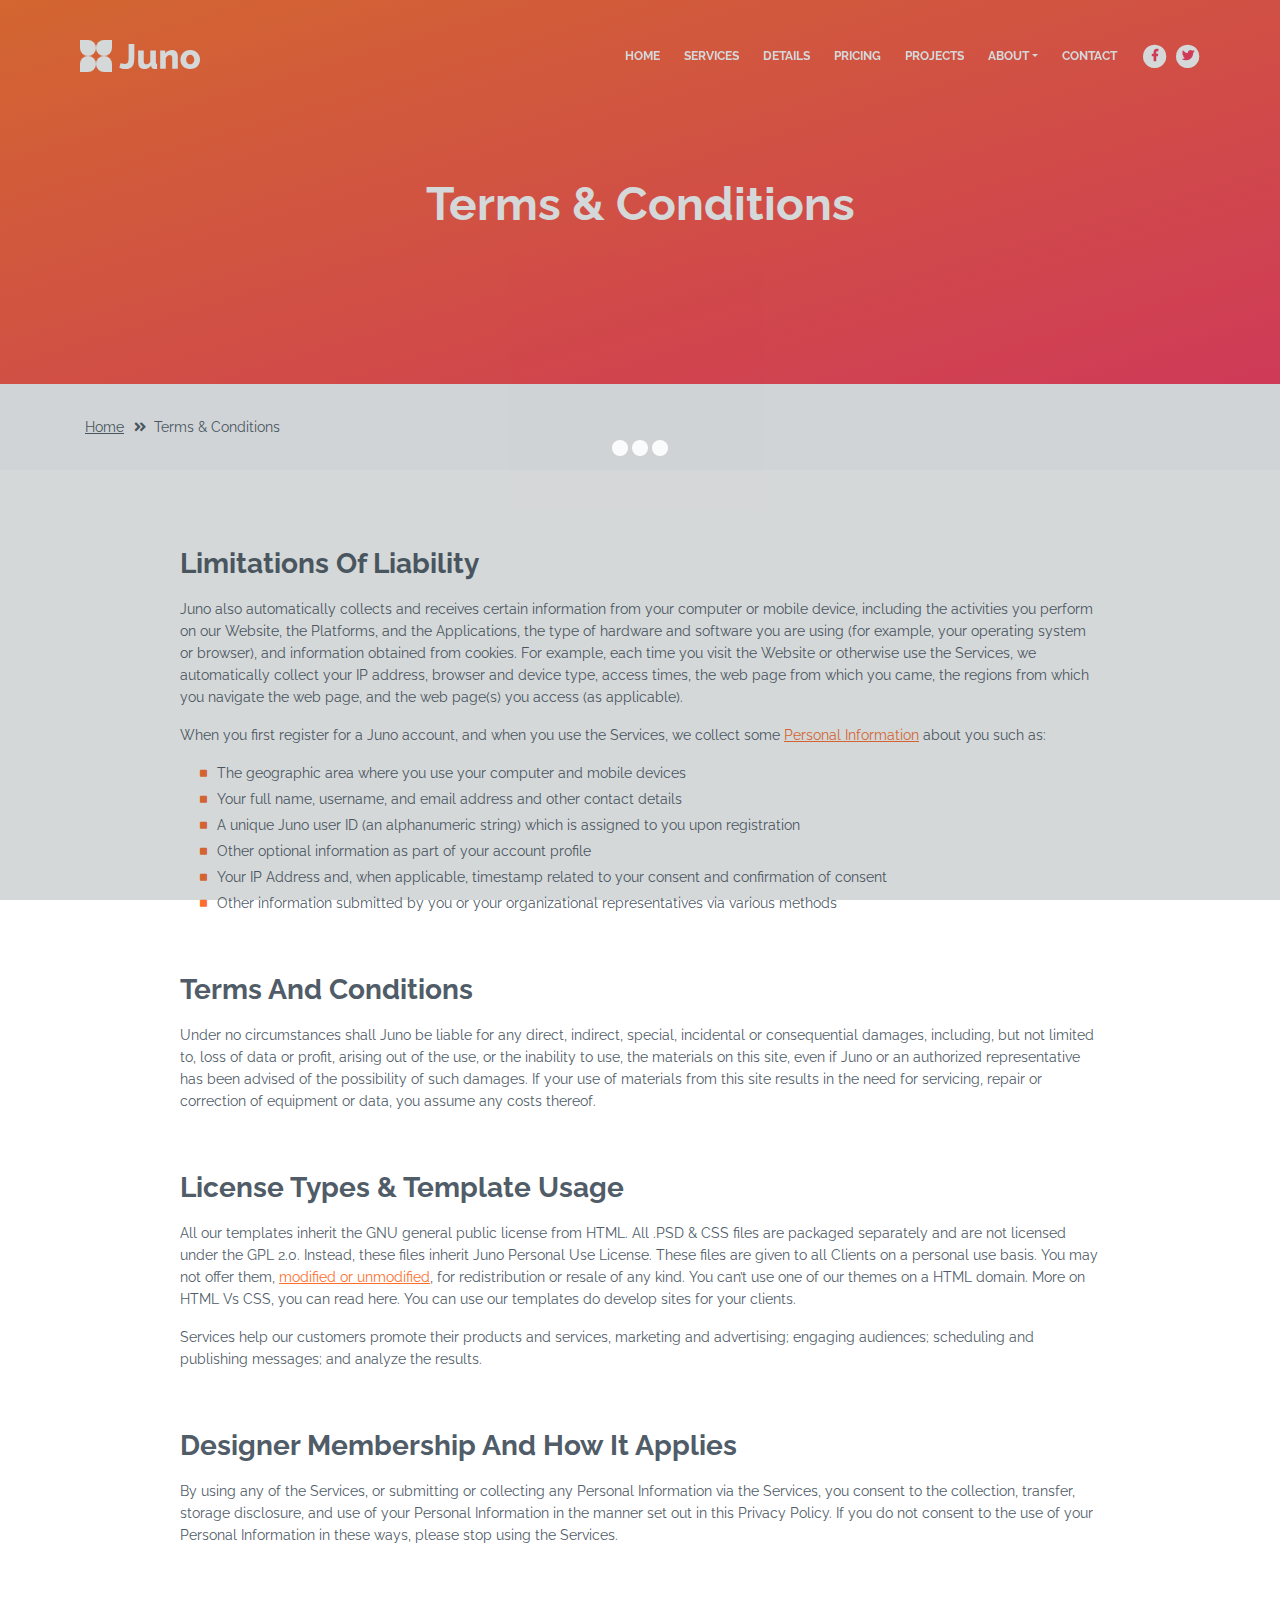
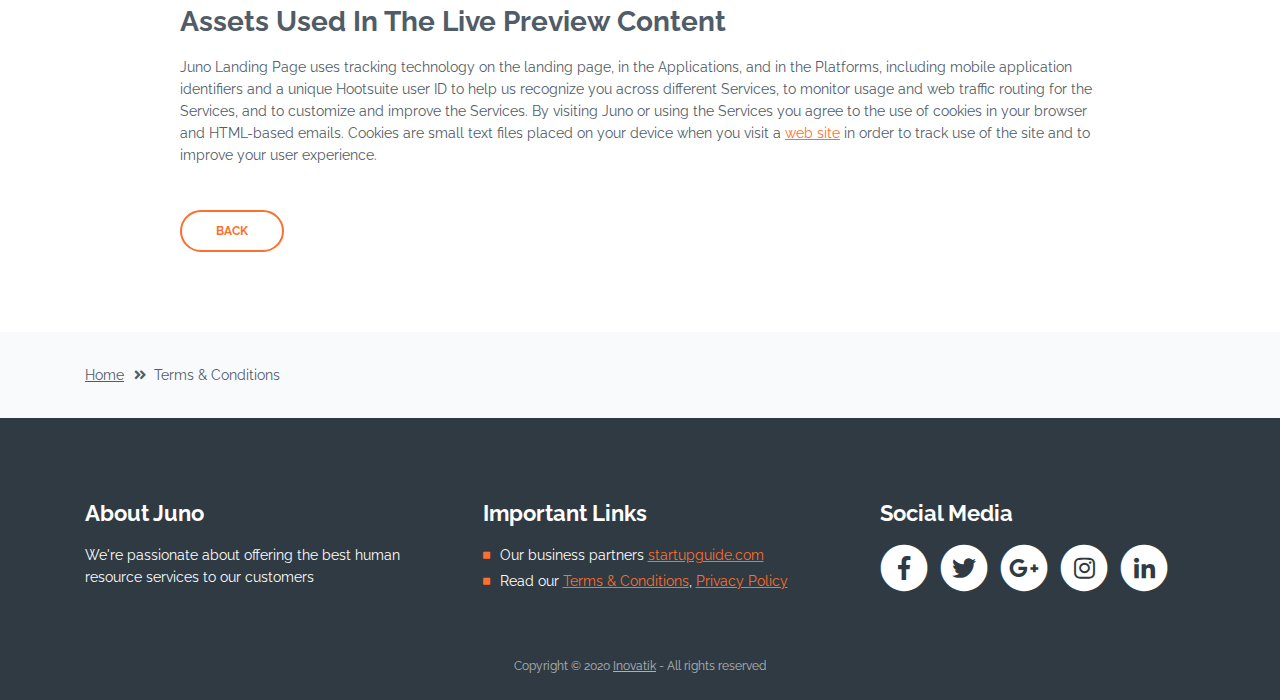
==== terms-conditions.html @ d15a9e62 "moved everything outside" ====
<!DOCTYPE html>
<html lang="en">
<head>
    <meta charset="utf-8">
    <meta name="viewport" content="width=device-width, initial-scale=1, shrink-to-fit=no">
    
    <!-- SEO Meta Tags -->
    <meta name="description" content="Juno business HTML landing page template helps you easily create efficient compact websites for businesses and present your services to the online audience.">
    <meta name="author" content="Inovatik">

    <!-- OG Meta Tags to improve the way the post looks when you share the page on LinkedIn, Facebook, Google+ -->
	<meta property="og:site_name" content="" /> <!-- website name -->
	<meta property="og:site" content="" /> <!-- website link -->
	<meta property="og:title" content=""/> <!-- title shown in the actual shared post -->
	<meta property="og:description" content="" /> <!-- description shown in the actual shared post -->
	<meta property="og:image" content="" /> <!-- image link, make sure it's jpg -->
	<meta property="og:url" content="" /> <!-- where do you want your post to link to -->
	<meta property="og:type" content="article" />

    <!-- Website Title -->
    <title>Terms Conditions - Juno - Business HTML Landing Page Template</title>
    
    <!-- Styles -->
    <link href="https://fonts.googleapis.com/css?family=Raleway:400,400i,700,700i&amp;subset=latin-ext" rel="stylesheet">
    <link href="css/bootstrap.css" rel="stylesheet">
    <link href="css/fontawesome-all.css" rel="stylesheet">
    <link href="css/swiper.css" rel="stylesheet">
	<link href="css/magnific-popup.css" rel="stylesheet">
    <link href="css/styles.css" rel="stylesheet">
	
	<!-- Favicon  -->
    <link rel="icon" href="images/favicon.png">
</head>
<body data-spy="scroll" data-target=".fixed-top">
    
    <!-- Preloader -->
	<div class="spinner-wrapper">
        <div class="spinner">
            <div class="bounce1"></div>
            <div class="bounce2"></div>
            <div class="bounce3"></div>
        </div>
    </div>
    <!-- end of preloader -->
    

    <!-- Navbar -->
    <nav class="navbar navbar-expand-md navbar-dark navbar-custom fixed-top">
        <!-- Text Logo - Use this if you don't have a graphic logo -->
        <!-- <a class="navbar-brand logo-text page-scroll" href="index.html">Juno</a> -->

        <!-- Image Logo -->
        <a class="navbar-brand logo-image color" href="index.html"><img src="images/logo-color.svg" alt="alternative"></a>
        <a class="navbar-brand logo-image white" href="index.html"><img src="images/logo-white.svg" alt="alternative"></a> 
        
        <!-- Mobile Menu Toggle Button -->
        <button class="navbar-toggler" type="button" data-toggle="collapse" data-target="#navbarsExampleDefault" aria-controls="navbarsExampleDefault" aria-expanded="false" aria-label="Toggle navigation">
            <span class="navbar-toggler-awesome fas fa-bars"></span>
            <span class="navbar-toggler-awesome fas fa-times"></span>
        </button>
        <!-- end of mobile menu toggle button -->

        <div class="collapse navbar-collapse" id="navbarsExampleDefault">
            <ul class="navbar-nav ml-auto">
                <li class="nav-item">
                    <a class="nav-link page-scroll" href="index.html#header">HOME <span class="sr-only">(current)</span></a>
                </li>
                <li class="nav-item">
                    <a class="nav-link page-scroll" href="index.html#services">SERVICES</a>
                </li>
                <li class="nav-item">
                    <a class="nav-link page-scroll" href="index.html#details">DETAILS</a>
                </li>
                <li class="nav-item">
                    <a class="nav-link page-scroll" href="index.html#pricing">PRICING</a>
                </li>
                <li class="nav-item">
                    <a class="nav-link page-scroll" href="index.html#projects">PROJECTS</a>
                </li>

                <!-- Dropdown Menu -->          
                <li class="nav-item dropdown">
                    <a class="nav-link dropdown-toggle page-scroll" href="index.html#about" id="navbarDropdown" role="button" aria-haspopup="true" aria-expanded="false">ABOUT</a>
                    <div class="dropdown-menu" aria-labelledby="navbarDropdown">
                        <a class="dropdown-item" href="project-details.html"><span class="item-text">PROJECT DETAILS</span></a>
                        <div class="dropdown-items-divide-hr"></div>
                        <a class="dropdown-item" href="terms-conditions.html"><span class="item-text">TERMS CONDITIONS</span></a>
                        <div class="dropdown-items-divide-hr"></div>
                        <a class="dropdown-item" href="privacy-policy.html"><span class="item-text">PRIVACY POLICY</span></a>
                    </div>
                </li>
                <!-- end of dropdown menu -->

                <li class="nav-item">
                    <a class="nav-link page-scroll" href="index.html#contact">CONTACT</a>
                </li>
            </ul>
            <span class="nav-item social-icons">
                <span class="fa-stack fa-lg">
                    <a href="#your-link">
                        <i class="fas fa-circle fa-stack-2x facebook"></i>
                        <i class="fab fa-facebook-f fa-stack-1x"></i>
                    </a>
                </span>
                <span class="fa-stack fa-lg">
                    <a href="#your-link">
                        <i class="fas fa-circle fa-stack-2x twitter"></i>
                        <i class="fab fa-twitter fa-stack-1x"></i>
                    </a>
                </span>
            </span>
        </div>
    </nav> <!-- end of navbar -->
    <!-- end of navbar -->


    <!-- Header -->
    <header id="header" class="ex-header">
        <div class="container">
            <div class="row">
                <div class="col-lg-12">
                    <h1>Terms & Conditions</h1>
                </div> <!-- end of col -->
            </div> <!-- end of row -->
        </div> <!-- end of container -->
    </header> <!-- end of ex-header -->
    <!-- end of header -->


    <!-- Breadcrumbs -->
    <div class="ex-basic-1">
        <div class="container">
            <div class="row">
                <div class="col-lg-12">
                    <div class="breadcrumbs">
                        <a href="index.html">Home</a><i class="fa fa-angle-double-right"></i><span>Terms & Conditions</span>
                    </div> <!-- end of breadcrumbs -->
                </div> <!-- end of col -->
            </div> <!-- end of row -->
        </div> <!-- end of container -->
    </div> <!-- end of ex-basic-1 -->
    <!-- end of breadcrumbs -->


    <!-- Terms Content -->
    <div class="ex-basic-2">
        <div class="container">
            <div class="row">
                <div class="col-lg-10 offset-lg-1">
                    <div class="text-container">
                        <h3>Limitations Of Liability</h3>
                        <p>Juno also automatically collects and receives certain information from your computer or mobile device, including the activities you perform on our Website, the Platforms, and the Applications, the type of hardware and software you are using (for example, your operating system or browser), and information obtained from cookies. For example, each time you visit the Website or otherwise use the Services, we automatically collect your IP address, browser and device type, access times, the web page from which you came, the regions from which you navigate the web page, and the web page(s) you access (as applicable).</p>
                        <p>When you first register for a Juno account, and when you use the Services, we collect some <a class="orange" href="#your-link">Personal Information</a> about you such as:</p>
                        <ul class="list-unstyled li-space-lg indent">
                            <li class="media">
                                <i class="fas fa-square"></i>
                                <div class="media-body">The geographic area where you use your computer and mobile devices</div>
                            </li>
                            <li class="media">
                                <i class="fas fa-square"></i>
                                <div class="media-body">Your full name, username, and email address and other contact details</div>
                            </li>
                            <li class="media">
                                <i class="fas fa-square"></i>
                                <div class="media-body">A unique Juno user ID (an alphanumeric string) which is assigned to you upon registration</div>
                            </li>
                            <li class="media">
                                <i class="fas fa-square"></i>
                                <div class="media-body">Other optional information as part of your account profile</div>
                            </li>
                            <li class="media">
                                <i class="fas fa-square"></i>
                                <div class="media-body">Your IP Address and, when applicable, timestamp related to your consent and confirmation of consent</div>
                            </li>
                            <li class="media">
                                <i class="fas fa-square"></i>
                                <div class="media-body">Other information submitted by you or your organizational representatives via various methods</div>
                            </li>
                        </ul>
                    </div> <!-- end of text-container -->
                    
                    <div class="text-container">
                        <h3>Terms And Conditions</h3>
                        <p>Under no circumstances shall Juno be liable for any direct, indirect, special, incidental or consequential damages, including, but not limited to, loss of data or profit, arising out of the use, or the inability to use, the materials on this site, even if Juno or an authorized representative has been advised of the possibility of such damages. If your use of materials from this site results in the need for servicing, repair or correction of equipment or data, you assume any costs thereof.</p>
                    </div> <!-- end of text-container -->

                    <div class="text-container">
                        <h3>License Types & Template Usage</h3>
                        <p>All our templates inherit the GNU general public license from HTML. All .PSD & CSS files are packaged separately and are not licensed under the GPL 2.0. Instead, these files inherit Juno Personal Use License. These files are given to all Clients on a personal use basis. You may not offer them, <a class="orange" href="#your-link">modified or unmodified</a>, for redistribution or resale of any kind. You can’t use one of our themes on a HTML domain. More on HTML Vs CSS, you can read here. You can use our templates do develop sites for your clients.</p>
                        <p>Services help our customers promote their products and services, marketing and advertising; engaging audiences; scheduling and publishing messages; and analyze the results.</p>
                    </div> <!-- end of text-container -->

                    <div class="text-container">
                        <h3>Designer Membership And How It Applies</h3>
                        <p>By using any of the Services, or submitting or collecting any Personal Information via the Services, you consent to the collection, transfer, storage disclosure, and use of your Personal Information in the manner set out in this Privacy Policy. If you do not consent to the use of your Personal Information in these ways, please stop using the Services.</p>
                    </div> <!-- end of text-container -->
                    
                    <div class="text-container last">
                        <h3>Assets Used In The Live Preview Content</h3>
                        <p>Juno Landing Page uses tracking technology on the landing page, in the Applications, and in the Platforms, including mobile application identifiers and a unique Hootsuite user ID to help us recognize you across different Services, to monitor usage and web traffic routing for the Services, and to customize and improve the Services. By visiting Juno or using the Services you agree to the use of cookies in your browser and HTML-based emails. Cookies are small text files placed on your device when you visit a <a class="orange" href="#your-link">web site</a> in order to track use of the site and to improve your user experience.</p>
                        <a class="btn-outline-reg" href="index.html">BACK</a>
                    </div> <!-- end of text-container -->
                </div>
            </div> <!-- end of row -->
        </div> <!-- end of container -->
    </div> <!-- end of ex-basic -->
    <!-- end of terms content -->

    
    <!-- Breadcrumbs -->
    <div class="ex-basic-1">
        <div class="container">
            <div class="row">
                <div class="col-lg-12">
                    <div class="breadcrumbs">
                        <a href="index.html">Home</a><i class="fa fa-angle-double-right"></i><span>Terms & Conditions</span>
                    </div> <!-- end of breadcrumbs -->
                </div> <!-- end of col -->
            </div> <!-- end of row -->
        </div> <!-- end of container -->
    </div> <!-- end of ex-basic-1 -->
    <!-- end of breadcrumbs -->


    <!-- Footer -->
    <div class="footer">
        <div class="container">
            <div class="row">
                <div class="col-md-4">
                    <div class="footer-col">
                        <h4>About Juno</h4>
                        <p>We're passionate about offering the best human resource services to our customers</p>
                    </div>
                </div> <!-- end of col -->
                <div class="col-md-4">
                    <div class="footer-col middle">
                        <h4>Important Links</h4>
                        <ul class="list-unstyled li-space-lg">
                            <li class="media">
                                <i class="fas fa-square"></i>
                                <div class="media-body">Our business partners <a class="orange" href="#your-link">startupguide.com</a></div>
                            </li>
                            <li class="media">
                                <i class="fas fa-square"></i>
                                <div class="media-body">Read our <a class="orange" href="terms-conditions.html">Terms & Conditions</a>, <a class="orange" href="privacy-policy.html">Privacy Policy</a></div>
                            </li>
                        </ul>
                    </div>
                </div> <!-- end of col -->
                <div class="col-md-4">
                    <div class="footer-col last">
                        <h4>Social Media</h4>
                        <span class="fa-stack fa-lg">
                            <a href="#your-link">
                                <i class="fas fa-circle fa-stack-2x"></i>
                                <i class="fab fa-facebook-f fa-stack-1x"></i>
                            </a>
                        </span>
                        <span class="fa-stack fa-lg">
                            <a href="#your-link">
                                <i class="fas fa-circle fa-stack-2x"></i>
                                <i class="fab fa-twitter fa-stack-1x"></i>
                            </a>
                        </span>
                        <span class="fa-stack fa-lg">
                            <a href="#your-link">
                                <i class="fas fa-circle fa-stack-2x"></i>
                                <i class="fab fa-google-plus-g fa-stack-1x"></i>
                            </a>
                        </span>
                        <span class="fa-stack fa-lg">
                            <a href="#your-link">
                                <i class="fas fa-circle fa-stack-2x"></i>
                                <i class="fab fa-instagram fa-stack-1x"></i>
                            </a>
                        </span>
                        <span class="fa-stack fa-lg">
                            <a href="#your-link">
                                <i class="fas fa-circle fa-stack-2x"></i>
                                <i class="fab fa-linkedin-in fa-stack-1x"></i>
                            </a>
                        </span>
                    </div> 
                </div> <!-- end of col -->
            </div> <!-- end of row -->
        </div> <!-- end of container -->
    </div> <!-- end of footer -->  
    <!-- end of footer -->


    <!-- Copyright -->
    <div class="copyright">
        <div class="container">
            <div class="row">
                <div class="col-lg-12">
                    <p class="p-small">Copyright © 2020 <a class="white" href="https://inovatik.com">Inovatik</a> - All rights reserved</p>
                </div> <!-- end of col -->
            </div> <!-- enf of row -->
        </div> <!-- end of container -->
    </div> <!-- end of copyright --> 
    <!-- end of copyright -->

	
    <!-- Scripts -->
    <script src="js/jquery.min.js"></script> <!-- jQuery for Bootstrap's JavaScript plugins -->
    <script src="js/popper.min.js"></script> <!-- Popper tooltip library for Bootstrap -->
    <script src="js/bootstrap.min.js"></script> <!-- Bootstrap framework -->
    <script src="js/jquery.easing.min.js"></script> <!-- jQuery Easing for smooth scrolling between anchors -->
    <script src="js/swiper.min.js"></script> <!-- Swiper for image and text sliders -->
    <script src="js/jquery.magnific-popup.js"></script> <!-- Magnific Popup for lightboxes -->
    <script src="js/isotope.pkgd.min.js"></script> <!-- Isotope for filter -->
    <script src="js/scripts.js"></script> <!-- Custom scripts -->
</body>
</html>
---- css/styles.css ----
/* Template: Juno - Business HTML Landing Page Template
   Author: Inovatik
   Created: June 2019
   Description: Master CSS file
*/

/*****************************************
Table Of Contents:

01. General Styles
02. Preloader
03. Navigation
04. Header
05. Statement
06. Services
07. Description
08. Details 1
09. Details 2
10. Pricing
11. Invitation
12. Projects
13. Project Lightboxes
14. Products
15. Newsletter
16. Testimonials
17. About
18. Statistics
19. Team
20. Contact
21. Footer
22. Copyright
23. Back To Top Button
24. Extra Pages
25. Media Queries
******************************************/

/*****************************************
Colors:

- Backgrounds, buttons, bullets, icons - orange #fd6f2d
- Backgrounds - pink #f83a5e
- Backgrounds - dark gray #2f3a43
- Backgrounds - lighter gray #414c56
- Backgrounds - light gray #f9fafc
- Text, navbar links - dark gray #505c67
******************************************/


/******************************/
/*     01. General Styles     */
/******************************/
body,
html {
    width: 100%;
	height: 100%;
}

body, p {
	color: #505c67; 
	font: 400 0.875rem/1.375rem "Raleway", sans-serif;
}

.p-large {
	font: 400 1rem/1.5rem "Raleway", sans-serif;
}

.p-small {
	font: 400 0.75rem/1.25rem "Raleway", sans-serif;
}

.p-heading {
	margin-bottom: 3.875rem;
	text-align: center;
}

.li-space-lg li {
	margin-bottom: 0.25rem;
}

.indent {
	padding-left: 1.25rem;
}

h1 {
	font: 700 2.875rem/3.5rem "Raleway", sans-serif;
}

.h1-large {
	font: 700 2.75rem/3.125rem "Raleway", sans-serif;
}

h2 {
	font: 700 2.375rem/2.75rem "Raleway", sans-serif;
}

h3 {
	font: 700 1.75rem/2.25rem "Raleway", sans-serif;
}

h4 {
	font: 700 1.375rem/1.875rem "Raleway", sans-serif;
}

h5 {
	font: 700 1.125rem/1.625rem "Raleway", sans-serif;
}

h6 {
	font: 700 1rem/1.5rem "Raleway", sans-serif;
}

a {
	color: #505c67;
	text-decoration: underline;
}

a:hover {
	color: #505c67;
	text-decoration: underline;
}

a.orange {
	color: #fd6f2d;
}

a.white {
	color: #fff;
}

.testimonial-text {
	font: italic 400 1rem/1.5rem "Raleway", sans-serif;
}

.testimonial-author {
	font: 700 1rem/1.5rem "Raleway", sans-serif;
}

.line-heading {
	width: 4rem;
	height: 0.1875rem;
	margin-top: 0;
	margin-bottom: 4.375rem;
	border: none;
	background: linear-gradient(to bottom right, rgba(253, 111, 45, 1), rgba(248, 58, 94, 1));
	opacity: 0.8;
}

.btn-solid-reg {
	display: inline-block;
	padding: 1.1875rem 2.125rem 1.1875rem 2.125rem;
	border: 0.125rem solid #fd6f2d;
	border-radius: 2rem;
	background-color: #fd6f2d;
	color: #fff;
	font: 700 0.75rem/0 "Raleway", sans-serif;
	text-decoration: none;
	transition: all 0.2s;
}

.btn-solid-reg:hover {
	background-color: transparent;
	color: #fd6f2d;
	text-decoration: none;
}

.btn-solid-lg {
	display: inline-block;
	padding: 1.375rem 2.625rem 1.375rem 2.625rem;
	border: 0.125rem solid #fd6f2d;
	border-radius: 2rem;
	background-color: #fd6f2d;
	color: #fff;
	font: 700 0.75rem/0 "Raleway", sans-serif;
	text-decoration: none;
	transition: all 0.2s;
}

.btn-solid-lg:hover {
	background-color: transparent;
	color: #fd6f2d;
	text-decoration: none;
}

.btn-outline-reg {
	display: inline-block;
	padding: 1.1875rem 2.125rem 1.1875rem 2.125rem;
	border: 0.125rem solid #fd6f2d;
	border-radius: 2rem;
	background-color: transparent;
	color: #fd6f2d;
	font: 700 0.75rem/0 "Raleway", sans-serif;
	text-decoration: none;
	transition: all 0.2s;
}

.btn-outline-reg:hover {
	background-color: #fd6f2d;
	color: #fff;
	text-decoration: none;
}

.btn-outline-lg {
	display: inline-block;
	padding: 1.375rem 2.625rem 1.375rem 2.625rem;
	border: 0.125rem solid #fd6f2d;
	border-radius: 2rem;
	background-color: transparent;
	color: #fd6f2d;
	font: 700 0.75rem/0 "Raleway", sans-serif;
	text-decoration: none;
	transition: all 0.2s;
}

.btn-outline-lg:hover {
	background-color: #fd6f2d;
	color: #fff;
	text-decoration: none;
}

.btn-outline-sm {
	display: inline-block;
	padding: 1rem 1.625rem 0.875rem 1.625rem;
	border: 0.125rem solid #fd6f2d;
	border-radius: 2rem;
	background-color: transparent;
	color: #fd6f2d;
	font: 700 0.625rem/0 "Raleway", sans-serif;
	text-decoration: none;
	transition: all 0.2s;
}

.btn-outline-sm:hover {
	background-color: #fd6f2d;
	color: #fff;
	text-decoration: none;
}

.form-group {
	position: relative;
	margin-bottom: 1.25rem;
}

.form-group.has-error.has-danger {
	margin-bottom: 0.625rem;
}

.form-group.has-error.has-danger .help-block.with-errors ul {
	margin-top: 0.375rem;
}

.label-control {
	position: absolute;
	top: 0.87rem;
	left: 1.375rem;
	color: #505c67;
	opacity: 1;
	font: 400 0.875rem/1.375rem "Raleway", sans-serif;
	cursor: text;
	transition: all 0.2s ease;
}

/* IE10+ hack to solve lower label text position compared to the rest of the browsers */
@media screen and (-ms-high-contrast: active), screen and (-ms-high-contrast: none) {  
	.label-control {
		top: 0.9375rem;
	}
}

.form-control-input:focus + .label-control,
.form-control-input.notEmpty + .label-control,
.form-control-textarea:focus + .label-control,
.form-control-textarea.notEmpty + .label-control {
	top: 0.125rem;
	opacity: 1;
	font-size: 0.75rem;
	font-weight: 700;
}

.form-control-input,
.form-control-select {
	display: block; /* needed for proper display of the label in Firefox, IE, Edge */
	width: 100%;
	padding-top: 1.0625rem;
	padding-bottom: 0.0625rem;
	padding-left: 1.3125rem;
	border: 1px solid #dadada;
	border-radius: 0.25rem;
	background-color: #fff;
	color: #505c67;
	font: 400 0.875rem/1.875rem "Raleway", sans-serif;
	transition: all 0.2s;
	-webkit-appearance: none; /* removes inner shadow on form inputs on ios safari */
}

.form-control-select {
	padding-top: 0.5rem;
	padding-bottom: 0.5rem;
	height: 3rem;
}

/* IE10+ hack to solve lower label text position compared to the rest of the browsers */
@media screen and (-ms-high-contrast: active), screen and (-ms-high-contrast: none) {  
	.form-control-input {
		padding-top: 1.25rem;
		padding-bottom: 0.75rem;
		line-height: 1.75rem;
	}

	.form-control-select {
		padding-top: 0.875rem;
		padding-bottom: 0.75rem;
		height: 3.125rem;
		line-height: 2.125rem;
	}
}

select {
    /* you should keep these first rules in place to maintain cross-browser behavior */
    -webkit-appearance: none;
	-moz-appearance: none;
	-ms-appearance: none;
    -o-appearance: none;
    appearance: none;
    background-image: url('../images/down-arrow.png');
    background-position: 96% 50%;
    background-repeat: no-repeat;
    outline: none;
}

select::-ms-expand {
    display: none; /* removes the ugly default down arrow on select form field in IE11 */
}

.form-control-textarea {
	display: block; /* used to eliminate a bottom gap difference between Chrome and IE/FF */
	width: 100%;
	height: 8rem; /* used instead of html rows to normalize height between Chrome and IE/FF */
	padding-top: 1.25rem;
	padding-left: 1.3125rem;
	border: 1px solid #dadada;
	border-radius: 0.25rem;
	background-color: #fff;
	color: #505c67;
	font: 400 0.875rem/1.75rem "Raleway", sans-serif;
	transition: all 0.2s;
}

.form-control-input:focus,
.form-control-select:focus,
.form-control-textarea:focus {
	border: 1px solid #a1a1a1;
	outline: none; /* Removes blue border on focus */
}

.form-control-input:hover,
.form-control-select:hover,
.form-control-textarea:hover {
	border: 1px solid #a1a1a1;
}

.checkbox {
	font: 400 0.75rem/1.25rem "Raleway", sans-serif;
}

input[type='checkbox'] {
	vertical-align: -15%;
	margin-right: 0.375rem;
}

/* IE10+ hack to raise checkbox field position compared to the rest of the browsers */
@media screen and (-ms-high-contrast: active), screen and (-ms-high-contrast: none) {  
	input[type='checkbox'] {
		vertical-align: -9%;
	}
}

.form-control-submit-button {
	display: inline-block;
	width: 100%;
	height: 3.125rem;
	border: 1px solid #fd6f2d;
	border-radius: 1.5rem;
	background-color: #fd6f2d;
	color: #fff;
	font: 700 0.75rem/1.75rem "Raleway", sans-serif;
	cursor: pointer;
	transition: all 0.2s;
}

.form-control-submit-button:hover {
	background-color: transparent;
	color: #fd6f2d;
}

/* Fade-move Animation For Lightbox - Magnific Popup */
/* at start */
.my-mfp-slide-bottom .zoom-anim-dialog {
	opacity: 0;
	transition: all 0.2s ease-out;
	-webkit-transform: translateY(-1.25rem) perspective(37.5rem) rotateX(10deg);
	-ms-transform: translateY(-1.25rem) perspective(37.5rem) rotateX(10deg);
	transform: translateY(-1.25rem) perspective(37.5rem) rotateX(10deg);
}

/* animate in */
.my-mfp-slide-bottom.mfp-ready .zoom-anim-dialog {
	opacity: 1;
	-webkit-transform: translateY(0) perspective(37.5rem) rotateX(0); 
	-ms-transform: translateY(0) perspective(37.5rem) rotateX(0); 
	transform: translateY(0) perspective(37.5rem) rotateX(0); 
}

/* animate out */
.my-mfp-slide-bottom.mfp-removing .zoom-anim-dialog {
	opacity: 0;
	-webkit-transform: translateY(-0.625rem) perspective(37.5rem) rotateX(10deg); 
	-ms-transform: translateY(-0.625rem) perspective(37.5rem) rotateX(10deg); 
	transform: translateY(-0.625rem) perspective(37.5rem) rotateX(10deg); 
}

/* dark overlay, start state */
.my-mfp-slide-bottom.mfp-bg {
	opacity: 0;
	transition: opacity 0.2s ease-out;
}

/* animate in */
.my-mfp-slide-bottom.mfp-ready.mfp-bg {
	opacity: 0.8;
}
/* animate out */
.my-mfp-slide-bottom.mfp-removing.mfp-bg {
	opacity: 0;
}
/* end of fade-move animation for lightbox - magnific popup */

/* Fade Animation For Image Slider - Magnific Popup */
@-webkit-keyframes fadeIn {
	from {
		opacity: 0;
	}
	to {
		opacity: 1;
	}
}

@keyframes fadeIn {
	from {
		opacity: 0;
	}
	to {
		opacity: 1;
	}
}

.fadeIn {
	-webkit-animation: fadeIn 0.6s;
	animation: fadeIn 0.6s;
}

@-webkit-keyframes fadeOut {
	from {
		opacity: 1;
	}
	to {
		opacity: 0;
	}
}

@keyframes fadeOut {
	from {
		opacity: 1;
	}
	to {
		opacity: 0;
	}
}

.fadeOut {
	-webkit-animation: fadeOut 0.8s;
	animation: fadeOut 0.8s;
}
/* end of fade animation for image slider - magnific popup */


/*************************/
/*     02. Preloader     */
/*************************/
.spinner-wrapper {
	position: fixed;
	z-index: 999999;
	top: 0;
	right: 0;
	bottom: 0;
	left: 0;
	background: #2f3a43;
}

.spinner {
	position: absolute;
	top: 50%; /* centers the loading animation vertically one the screen */
	left: 50%; /* centers the loading animation horizontally one the screen */
	width: 3.75rem;
	height: 1.25rem;
	margin: -0.625rem 0 0 -1.875rem; /* is width and height divided by two */ 
	text-align: center;
}

.spinner > div {
	display: inline-block;
	width: 1rem;
	height: 1rem;
	border-radius: 100%;
	background-color: #fff;
	-webkit-animation: sk-bouncedelay 1.4s infinite ease-in-out both;
	animation: sk-bouncedelay 1.4s infinite ease-in-out both;
}

.spinner .bounce1 {
	-webkit-animation-delay: -0.32s;
	animation-delay: -0.32s;
}

.spinner .bounce2 {
	-webkit-animation-delay: -0.16s;
	animation-delay: -0.16s;
}

@-webkit-keyframes sk-bouncedelay {
	0%, 80%, 100% { -webkit-transform: scale(0); }
	40% { -webkit-transform: scale(1.0); }
}

@keyframes sk-bouncedelay {
	0%, 80%, 100% { 
		-webkit-transform: scale(0);
		-ms-transform: scale(0);
		transform: scale(0);
	} 40% { 
		-webkit-transform: scale(1.0);
		-ms-transform: scale(1.0);
		transform: scale(1.0);
	}
}


/**************************/
/*     03. Navigation     */
/**************************/
.navbar-custom {
	background-color: #fff;
	box-shadow: 0 0.0625rem 0.375rem 0 rgba(0, 0, 0, 0.1);
	font: 700 0.75rem/2rem "Raleway", sans-serif;
	transition: all 0.2s;
}

.navbar-custom .navbar-brand.logo-image img {
    width: 7.5rem;
	height: 2rem;
	margin-bottom: 1px;
	-webkit-backface-visibility: hidden;
}

.navbar-custom .navbar-brand.logo-image.color {
    display: block;
}

.navbar-custom .navbar-brand.logo-image.white {
    display: none;
}

.navbar-custom .navbar-brand.logo-text {
	font: 700 2.375rem/1.5rem "Raleway", sans-serif;
	color: #505c67;
	letter-spacing: -0.5px;
	text-decoration: none;
}

.navbar-custom .navbar-nav {
	margin-top: 0.75rem;
}

.navbar-custom .nav-item .nav-link {
	padding: 0 0.75rem 0 0.75rem;
	color: #505c67;
	text-decoration: none;
	transition: all 0.2s ease;
}

.navbar-custom .nav-item .nav-link:hover,
.navbar-custom .nav-item .nav-link.active {
	color: #fd6f2d;
}

/* Dropdown Menu */
.navbar-custom .dropdown:hover > .dropdown-menu {
	display: block; /* this makes the dropdown menu stay open while hovering it */
	min-width: auto;
	animation: fadeDropdown 0.2s; /* required for the fade animation */
}

@keyframes fadeDropdown {
    0% {
        opacity: 0;
    }

    100% {
        opacity: 1;
    }
}

.navbar-custom .dropdown-toggle:focus { /* removes dropdown outline on focus  */
	outline: 0;
}

.navbar-custom .dropdown-menu {
	margin-top: 0;
	border: none;
	border-radius: 0.25rem;
	background-color: #fff;
}

.navbar-custom .dropdown-item {
	color: #505c67;
	text-decoration: none;
}

.navbar-custom .dropdown-item:hover {
	background-color: #fff;
}

.navbar-custom .dropdown-item .item-text {
	font: 700 0.75rem/1.5rem "Raleway", sans-serif;
}

.navbar-custom .dropdown-item:hover .item-text {
	color: #fd6f2d;
}

.navbar-custom .dropdown-items-divide-hr {
	width: 100%;
	height: 1px;
	margin: 0.25rem auto 0.25rem auto;
	border: none;
	background-color: #b5bcc4;
	opacity: 0.2;
}
/* end of dropdown menu */

.navbar-custom .social-icons {
	display: none;
}

.navbar-custom .navbar-toggler {
	border: none;
	color: #505c67;
	font-size: 2rem;
}

.navbar-custom button[aria-expanded='false'] .navbar-toggler-awesome.fas.fa-times{
	display: none;
}

.navbar-custom button[aria-expanded='false'] .navbar-toggler-awesome.fas.fa-bars{
	display: inline-block;
}

.navbar-custom button[aria-expanded='true'] .navbar-toggler-awesome.fas.fa-bars{
	display: none;
}

.navbar-custom button[aria-expanded='true'] .navbar-toggler-awesome.fas.fa-times{
	display: inline-block;
	margin-right: 0.125rem;
}


/*********************/
/*    04. Header     */
/*********************/
.header {
	background: linear-gradient(to bottom right, rgba(253, 113, 20, 0.8), rgba(245, 45, 111, 0.9)), url('../images/header-background.jpg') center center no-repeat;
	background-size: cover; 
}

.header .header-content {
	padding-top: 9.25rem;
	padding-bottom: 7.5rem;
	text-align: center;
}

.header .text-container {
	margin-bottom: 4rem;
}

.header .h1-large,
.header .p-large {
	color: #fff;
}

.header .h1-large {
	margin-bottom: 1rem;
}

.header .p-large {
	margin-bottom: 1.75rem;
}

.header .btn-outline-lg {
	border-color: #fff;
	color: #fff;
}

.header .btn-outline-lg:hover {
	background-color: #fff;
	color: #fd6f2d;
}

.header .form-container {
	padding: 2.5rem 1.5rem 1.25rem 1.5rem;
	border-radius: 0.25rem;
	background-color: #f9fafc;
}


/*************************/
/*     05. Statement     */
/*************************/
.basic-1 {
	padding-top: 7.25rem;
	padding-bottom: 6rem;
	background: linear-gradient(to bottom right, #414c56, #2f3a43);
	text-align: center;
}

.basic-1 .elements-wrapper {
	margin-bottom: 2rem;
}

.basic-1 .element .icon {
	width: 8rem;
	height: 8rem;
	margin-bottom: 1rem;
}

.basic-1 .element .title {
	color: #fff;
	font: 700 1.375rem/1.75rem "Raleway", sans-serif;
}

.basic-1 .fa-chevron-down {
	margin-bottom: 1.25rem;
	color: #cfd7e0;
	font-size: 1rem;
}

.basic-1 .fa-chevron-right {
	display: none;
}

.basic-1 .testimonial-text,
.basic-1 .testimonial-author {
	color: #fff;
}

.basic-1 .testimonial-text {
	margin-top: 0.375rem;
}


/************************/
/*     06. Services     */
/************************/
.basic-2 {
	padding-top: 7rem;
	padding-bottom: 3.75rem;
	background-color: #ffffff;
}

.basic-2 h2 {
	text-align: center;
}

.basic-2 h2 {
	margin-bottom: 1rem;
}

.basic-2 .p-heading {
	margin-bottom: 4rem;
}

.basic-2 .element {
	margin-right: 1.5rem;
	margin-bottom: 3.5rem;
	margin-left: 1.5rem;
	text-align: center;
}

/* Hover Animation */
.basic-2 .image-wrapper {
	overflow: hidden;
	max-width: 8.75rem;
	margin-right: auto;
	margin-bottom: 1.5rem;
	margin-left: auto;
	border-radius: 0.25rem;
}

.basic-2 .image-wrapper img {
	margin: 0;
	transition: all 0.3s;
}

.basic-2 .image-wrapper:hover img {
	-moz-transform: scale(1.15);
	-webkit-transform: scale(1.15);
	transform: scale(1.15);
} 
/* end of hover animation */

.basic-2 .element h4 {
	color: #fd6f2d;
}


/***************************/
/*     07. Description     */
/***************************/
.slider-1 {
	padding-top: 7.625rem;
	padding-bottom: 7.5rem;
	background-color: #f9fafc;
}

.slider-1 .slider-container {
	position: relative;
}

.slider-1 .swiper-container {
	position: static;
	width: 82%;
}

.slider-1 .image-container {
	margin-bottom: 2rem;
}

.slider-1 .image-container img {
	border-radius: 0.25rem;
}

.slider-1 h3 {
	margin-bottom: 0.875rem;
}

.slider-1 .btn-outline-reg {
	margin-top: 0.5rem;
}

.slider-1 .swiper-button-prev,
.slider-1 .swiper-button-next {
	width: 1.125rem;
}

.slider-1 .swiper-button-prev:focus,
.slider-1 .swiper-button-next:focus {
	/* even if you can't see it chrome you can see it on mobile device */
	outline: none;
}

.slider-1 .swiper-button-prev {
	left: -0.375rem;
	background-image: url("data:image/svg+xml;charset=utf-8,%3Csvg%20xmlns%3D'http%3A%2F%2Fwww.w3.org%2F2000%2Fsvg'%20viewBox%3D'0%200%2028%2044'%3E%3Cpath%20d%3D'M0%2C22L22%2C0l2.1%2C2.1L4.2%2C22l19.9%2C19.9L22%2C44L0%2C22L0%2C22L0%2C22z'%20fill%3D'%23505c67'%2F%3E%3C%2Fsvg%3E");
	background-size: 1.125rem 1.75rem;
}

.slider-1 .swiper-button-next {
	right: -0.375rem;
	background-image: url("data:image/svg+xml;charset=utf-8,%3Csvg%20xmlns%3D'http%3A%2F%2Fwww.w3.org%2F2000%2Fsvg'%20viewBox%3D'0%200%2028%2044'%3E%3Cpath%20d%3D'M27%2C22L27%2C22L5%2C44l-2.1-2.1L22.8%2C22L2.9%2C2.1L5%2C0L27%2C22L27%2C22z'%20fill%3D'%23505c67'%2F%3E%3C%2Fsvg%3E");
	background-size: 1.125rem 1.75rem;
}


/*************************/
/*     08. Details 1     */
/*************************/
.accordion .area-1 {
	height: 27rem;
	background: linear-gradient(to bottom right, rgba(253, 113, 20, 0.8), rgba(245, 45, 111, 0.9)), url('../images/details-1-background.jpg') center center no-repeat;
	background-size: cover;
}

.accordion .accordion-container {
	max-width: 90%;
	margin-right: auto;
	margin-left: auto;
	padding-top: 7.25rem;
	padding-bottom: 2.5rem;
}

.accordion .item {
	margin-bottom: 2rem;
}

.accordion h4 {
	margin-bottom: 0;
}

.accordion span[aria-expanded="true"] .circle-numbering,
.accordion span[aria-expanded="false"] .circle-numbering {
	display: inline-block;
	width: 2.5rem;
	height: 2.5rem;
	margin-right: 0.875rem;
	border: 0.125rem solid #fd6f2d;
	border-radius: 50%;
	background-color: #fd6f2d;
	color: #fff;
	font: 700 1rem/2.25rem "Raleway", sans-serif;
	text-align: center;
	vertical-align: middle;
	cursor: pointer;
	transition: all 0.2s ease;
}

.accordion span[aria-expanded="false"] .circle-numbering {
	border: 0.125rem solid #505c67;
	background-color: transparent;
	color: #505c67;
}

.accordion .accordion-title {
	display: inline-block;
	width: 70%;
	margin-top: 0.1875rem;
	margin-bottom: 0.1875rem;
	font: 700 1.375rem/1.875rem "Raleway", sans-serif;
	vertical-align: middle;
	cursor: pointer;
	transition: all 0.2s ease;
}

.accordion span[aria-expanded="true"] .accordion-title {
	color: #fd6f2d;
}

.accordion h4:hover .circle-numbering {
	border: 1px solid #fd6f2d;
	background-color: #fd6f2d;
}
.accordion h4:hover .accordion-title {
	color: #fd6f2d;
}

.accordion .accordion-body {
	margin-left: 3.5rem;
}


/*************************/
/*     09. Details 2     */
/*************************/
.tabs .tabs-container {
	max-width: 90%;
	margin-right: auto;
	margin-left: auto;
	padding-top: 2rem;
	padding-bottom: 6rem;
}

.tabs .nav-tabs {
	margin-bottom: 1.5rem;
	justify-content: center;
	border-bottom: none;
}

.tabs .nav-link {
	margin-right: 0.625rem;
	margin-bottom: 0.625rem;
	padding: 0.625rem 1.75rem;
	border: none;
	border-radius: 0.25rem;
	background-color: #e9ecf1;
	color: #7b7e85;
	font: 700 0.75rem/1.375rem "Raleway", sans-serif;
	text-decoration: none;
	transition: all 0.2s ease;
}

.tabs .nav-link:hover,
.tabs .nav-link.active {
	background-color: #f83a5e;
	color: #fff;
}

.tabs #tab-1 .progress-container {
	margin-top: 1.5rem;
}

.tabs #tab-1 .progress-container .title {
	font-weight: 700;
	margin-bottom: 0.25rem;
}

.tabs #tab-1 .progress {
	height: 1.375rem;
	margin-bottom: 1.125rem;
	border-radius: 0.125rem;
	background-color: #f9fafc;
}

.tabs #tab-1 .progress-bar {
	display: block;
	padding-left: 1.5rem;
	border-radius: 0.125rem;
	background: linear-gradient(to bottom right, rgba(253, 111, 45, 1), rgba(248, 58, 94, 1));
}

.tabs #tab-1 .progress-bar.first {
	width: 100%;
}

.tabs #tab-1 .progress-bar.second {
	width: 75%;
}

.tabs #tab-1 .progress-bar.third {
	width: 90%;
}

.tabs #tab-2 .list-unstyled {
	margin-top: 1.75rem;
	margin-bottom: 0;
	vertical-align: top;
}

.tabs #tab-2 .list-unstyled .media {
	margin-bottom: 2rem;
}

.tabs #tab-2 .list-unstyled .media-bullet {
	color: #fd6f2d;
	font-weight: 700;
	font-size: 2rem;
	line-height: 1.5rem;
}

.tabs #tab-2 .list-unstyled .media-body {
	margin-left: 0.875rem;
}

.tabs #tab-3 .list-unstyled .fas {
	color: #fd6f2d;
	font-size: 0.5rem;
	line-height: 1.375rem;
}

.tabs #tab-3 .list-unstyled .media-body {
	margin-left: 0.625rem;
}

.tabs #tab-3 .list-unstyled {
	margin-bottom: 1.75rem;
}

.tabs #tab-3 .btn-solid-reg {
	margin-right: 0.5rem;
	margin-bottom: 1rem;
}

.tabs .area-2 {
	height: 27rem;
	background: linear-gradient(to bottom right, rgba(253, 113, 20, 0.8), rgba(245, 45, 111, 0.9)), url('../images/details-2-background.jpg') center center no-repeat;
	background-size: cover;
}


/***********************/
/*     10. Pricing     */
/***********************/
.cards-1 {
	padding-top: 7rem;
	padding-bottom: 2.5rem;
	background-color: #f9fafc;
}

.cards-1 h2 {
	margin-bottom: 0.75rem;
	text-align: center;
}

.cards-1 .text-container {
	margin-bottom: 4.5rem;
}

.cards-1 .text-container h3 {
	margin-bottom: 0.875rem;
}

.cards-1 .card {
	max-width: 21rem;
	margin-right: auto;
	margin-bottom: 5rem;
	margin-left: auto;
	padding-top: 1.25rem;
	padding-bottom: 3.125rem;
}

.cards-1 .card-body {
	padding-right: 2.5rem;
	padding-left: 2.5rem;
}

.cards-1 .price {
	position: absolute;	
	top: -1rem;
	right: -1rem;
	width: 4.5rem;
	height: 4.5rem;
	border-radius: 50%;
	background: linear-gradient(to bottom right, rgba(253, 111, 45, 1), rgba(248, 58, 94, 1));
	color: #fff;
	font-weight: 700;
	font-size: 1.25rem;
	line-height: 4.375rem;
	text-align: center;
}

.cards-1 .card-title {
	margin-bottom: 1rem;
	text-align: center;
}

.cards-1 .card .list-unstyled {
	margin-bottom: 0.5rem;
}

.cards-1 .card .list-unstyled .fas {
	color: #fd6f2d;
	font-size: 0.5rem;
	line-height: 1.375rem;
}

.cards-1 .card .list-unstyled .media-body {
	margin-left: 0.625rem;
}

.cards-1 .card .btn-wrapper {
	text-align: center;
}


/**************************/
/*     11. Invitation     */
/**************************/
.basic-3 {
	padding-top: 7.25rem;
	padding-bottom: 7.5rem;
	background: linear-gradient(rgba(47, 58, 67, 0.6), rgba(47, 58, 67, 0.5)), url('../images/invitation-background.jpg') center center no-repeat;
	background-size: cover;
}

.basic-3 .p-large {
	color: #fff;
	font: 700 1.125rem/1.625rem "Raleway", sans-serif;
	margin-bottom: 1.75rem;
}


/************************/
/*     12. Projects     */
/************************/
.filter {
	padding-top: 7rem;
	padding-bottom: 7.5rem;
	background: #f9fafc;
}

.filter h2 {
	margin-bottom: 1rem;
	text-align: center;
}

.filter .button-group {
	text-align: center;
}

.filter .button-group a {
	display: inline-block;
	margin-right: 0.1875rem;
	margin-bottom: 0.5rem;
	margin-left: 0.1875rem;
	padding: 0.3125rem 1.375rem 0.25rem 1.375rem;
	border-radius: 0.125rem;
	background-color: #fff;
	color: #7b7e85;
	font: 700 0.75rem/1.25rem "Raleway", sans-serif;
	cursor: pointer;
	transition: all 0.2s ease;
}

.filter .button-group a:hover {
	background-color: #f83a5e;
	color: #fff;
}

.filter .button-group a.button.is-checked {
	background-color: #f83a5e;
	color: #fff;
}

.filter .grid {
	margin-top: 1.5rem;
	border-radius: 0.375rem;
}

/* Hover Animation */
.filter .element-item {
	position: relative;
	float: left;
	overflow: hidden;
	width: 50%;
	background-color: #000; /* to hide 1px white margin in IE */
}

.filter .element-item img {
	max-width: 100%;
	margin: 0px;
	transition: all 0.3s;
}

.filter .element-item:hover img {
	-moz-transform: scale(1.15);
	-webkit-transform: scale(1.15);
	transform: scale(1.15);
} 
/* end of hover animation */

.filter .element-item .element-item-overlay { 
	position: absolute;
	z-index: 2;
	top: 0;
	left: 0;
	width: 100%;
	height: 100%;
	background-color: rgba(0, 0, 0, 0.4);
	opacity: 1;
	text-align: center;
	transition: all 0.3s;
}

.filter .element-item .element-item-overlay span { 
	position: absolute;
	z-index: 3;
	top: 42%;
	right: 0;
	left: 0;
	color: #fff;
	font: 700 1.125rem/1.625rem "Raleway", sans-serif;
}


/**********************************/
/*     13. Project Lightboxes     */
/**********************************/
.lightbox-basic {
	position: relative;
	max-width: 62.5rem;
	margin: 2.5rem auto;
	padding: 1.5625rem;
	border-radius: 0.25rem;
	background: #fff;
	text-align: left;
}

.lightbox-basic img {
	margin-right: auto;
	margin-bottom: 1rem;
	margin-left: auto;
	border-radius: 0.25rem;
}

.lightbox-basic h3 {
	margin-top: 1.25rem;
	margin-bottom: 0.5rem;
}

.lightbox-basic .line-heading {
	width: 3rem;
	margin-left: 0;
	margin-bottom: 1.5rem;
}

.lightbox-basic h4 {
	margin-bottom: 1rem;
}

.lightbox-basic .testimonial-container {
	margin-top: 1.5rem;
	margin-bottom: 2.125rem;
	padding: 1rem 1.5rem 1rem 1.5rem;
	border-radius: 0.25rem;
	background-color: #f9fafc;
}

.lightbox-basic .testimonial-text {
	margin-bottom: 0.5rem;
}

.lightbox-basic .testimonial-author {
	margin-bottom: 0;
}

.lightbox-basic .btn-solid-reg,
.lightbox-basic .btn-outline-reg {
	margin-right: 0.375rem;
	margin-bottom: 1rem;
}

.lightbox-basic a.mfp-close.as-button {
	position: relative;
	width: auto;
	height: auto;
	margin-right: 0.5rem;
	color: #fd6f2d;
	opacity: 1;
}

.lightbox-basic a.mfp-close.as-button:hover {
	color: #f2f2f2;
}

.lightbox-basic button.mfp-close.x-button {
	position: absolute;
	top: -0.375rem;
	right: -0.375rem;
	width: 2.75rem;
	height: 2.75rem;
}


/************************/
/*     14. Products     */
/************************/
.cards-2 {
	padding-top: 7rem;
	padding-bottom: 7.5rem;
}

.cards-2 h2 {
	margin-bottom: 0.75rem;
	text-align: center;
}

.cards-2 .cards-container {
	text-align: center;
}

.cards-2 .card {
	max-width: 20rem;
	margin-right: auto;
	margin-bottom: 5rem;
	margin-left: auto;
	border: none;
	text-align: center;
	vertical-align: top;
}

/* Hover Animation */
.cards-2 .card-image {
	overflow: hidden;
	border-radius: 0.25rem;
}

.cards-2 .card-image img {
	margin: 0px;
	transition: all 0.3s;
}

.cards-2 .card-image:hover img {
	-moz-transform: scale(1.15);
	-webkit-transform: scale(1.15);
	transform: scale(1.15);
} 
/* end of hover animation */

.cards-2 .card-body {
	padding: 2rem 0 0.5rem 0;
}

.cards-2 .card .btn-wrapper {
	display: block;
}

.cards-2 .featured-product {
	max-width: 52rem;
	margin-right: auto;
	margin-left: auto;
}

.cards-2 .featured-product .image-container {
	max-width: 36rem;
	margin-top: 1rem;
	margin-right: auto;
	margin-left: auto;
}

.cards-2 .featured-product .image-container img {
	border-radius: 0.25rem;
}

.cards-2 .featured-product .text-container {
	max-width: 36rem;
	margin-right: auto;
	margin-left: auto;
	padding: 1.5rem 1.25rem 1rem 1.25rem;
	border-radius: 0.25rem;
	background-color: #f9fafc;
}

.cards-2 .list-unstyled .fas {
	color: #fd6f2d;
	font-size: 0.5rem;
	line-height: 1.375rem;
}

.cards-2 .list-unstyled .media-body {
	margin-left: 0.625rem;
}


/**************************/
/*     15. Newsletter     */
/**************************/
.form-1 {
	padding-top: 7rem;
	padding-bottom: 6.25rem;
	background: linear-gradient(to bottom right, #fd712d, #f83a5e);
}

.form-1 h2,
.form-1 .p-large,
.form-1 .checkbox {
	color: #fff;
}

.form-1 h2 {
	margin-bottom: 1rem;
	text-align: center;
}

.form-1 .p-large {
	margin-bottom: 3rem;
	color: #fff;
	text-align: center;
}

.form-1 #newsletterForm {
	max-width: 25rem;
	margin-right: auto;
	margin-left: auto;
}

.form-1 .label-control {
	color: #fff;
}

.form-1 .form-control-input {
	border: 1px solid #fdd3ce;
	background-color: #fa9286;
	color: #fff;
}

.form-1 .form-control-input:focus,
.form-1 .form-control-input:hover {
	border: 1px solid #fff;
}

.form-1 .form-control-submit-button {
	border: 1px solid #fff;
	background-color: #fff;
	color: #fd6f2d;
}

.form-1 .form-control-submit-button:hover {
	background-color: transparent;
	color: #fff;
}

.form-1 .help-block.with-errors .list-unstyled {
	color: #fff;
}

.form-1 #nmsgSubmit.h3.text-center.tada.animated,
.form-1 #nmsgSubmit.h3.text-center {
	color: #fff;
}


/****************************/
/*     16. Testimonials     */
/****************************/
.slider-2 {
	padding-top: 7rem;
	padding-bottom: 7rem;
	background: linear-gradient(to bottom right, #414c56, #2f3a43);
}

.slider-2 h2 {
	margin-bottom: 0.75rem;
	color: #fff;
	text-align: center;
}

.slider-2 .line-heading {
	background: #fff;
}

.slider-2 .slider-container {
	position: relative;
}

.slider-2 .swiper-container {
	position: static;
	width: 90%;
	text-align: center;
}

.slider-2 .swiper-button-prev:focus,
.slider-2 .swiper-button-next:focus {
	/* even if you can't see it chrome you can see it on mobile device */
	outline: none;
}

.slider-2 .swiper-button-prev {
	left: -0.5rem;
	background-image: url("data:image/svg+xml;charset=utf-8,%3Csvg%20xmlns%3D'http%3A%2F%2Fwww.w3.org%2F2000%2Fsvg'%20viewBox%3D'0%200%2028%2044'%3E%3Cpath%20d%3D'M0%2C22L22%2C0l2.1%2C2.1L4.2%2C22l19.9%2C19.9L22%2C44L0%2C22L0%2C22L0%2C22z'%20fill%3D'%23ffffff'%2F%3E%3C%2Fsvg%3E");
	background-size: 1.125rem 1.75rem;
}

.slider-2 .swiper-button-next {
	right: -0.5rem;
	background-image: url("data:image/svg+xml;charset=utf-8,%3Csvg%20xmlns%3D'http%3A%2F%2Fwww.w3.org%2F2000%2Fsvg'%20viewBox%3D'0%200%2028%2044'%3E%3Cpath%20d%3D'M27%2C22L27%2C22L5%2C44l-2.1-2.1L22.8%2C22L2.9%2C2.1L5%2C0L27%2C22L27%2C22z'%20fill%3D'%23ffffff'%2F%3E%3C%2Fsvg%3E");
	background-size: 1.125rem 1.75rem;
}

.slider-2 .card {
	position: relative;
	border: none;
	background-color: transparent;
}

.slider-2 .card-image {
	width: 7rem;
	height: 7rem;
	margin-right: auto;
	margin-bottom: 0.25rem;
	margin-left: auto;
	border-radius: 50%;
}

.slider-2 .card .card-body {
	padding-bottom: 0;
}

.slider-2 .testimonial-text,
.slider-2 .testimonial-author {
	color: #fff;
}

.slider-2 .testimonial-text {
	margin-bottom: 1rem;
}


/*********************/
/*     17. About     */
/*********************/
.basic-4 {
	padding-top: 7rem;
	padding-bottom: 6.625rem;
}

.basic-4 h2 {
	margin-bottom: 1rem;
}

.basic-4 .image-container {
	margin-bottom: 2rem;
}

.basic-4 .image-container img {
	border-radius: 0.25rem;
}

.basic-4 h2 {
	text-align: center;
}

.basic-4 .p-heading {
	margin-bottom: 4rem;
}

.basic-4 h4 {
	margin-bottom: 0.75rem;
	color: #fd6f2d;
}

.basic-4 .milestone {
	margin-bottom: 0.5rem;
}


/**************************/
/*     18. Statistics     */
/**************************/
.counter {
	padding-top: 6.5rem;
	padding-bottom: 5.375rem;
	background: linear-gradient(rgba(47, 58, 67, 0.9), rgba(47, 58, 67, 0.8)), url('../images/statistics-background.jpg') center center no-repeat;
	background-size: cover;
	text-align: center;
}

.counter #counter .cell {
	display: inline-block;
	width: 6.25rem;
	margin-right: 1rem;
	margin-left: 1rem;
	margin-bottom: 2rem;
}

.counter #counter .counter-value {
	margin-bottom: 0.125rem;
	color: #fff;
	font: 700 3.5rem/4.25rem "Raleway", sans-serif;	
	vertical-align: middle;
}

.counter #counter .counter-info {
	margin-bottom: 0;
	color: #fff;
	font: 400 0.875rem/1.25rem "Raleway", sans-serif;
	vertical-align: middle;
}


/********************/
/*     19. Team     */
/********************/
.basic-5 {
	padding-top: 7rem;
	padding-bottom: 3.875rem;
	text-align: center;
}

.basic-5 h2 {
	margin-bottom: 0.75rem;
	text-align: center;
}

.basic-5 .team-member {
	display: inline-block;
	max-width: 13rem;
	margin-right: 1.5rem;
	margin-bottom: 3.5rem;
	margin-left: 1.5rem;
}

/* Hover Animation */
.basic-5 .image-wrapper {
	overflow: hidden;
	margin-bottom: 1.5rem;
	border-radius: 50%;
}

.basic-5 .image-wrapper img {
	margin: 0px;
	transition: all 0.3s;
}

.basic-5 .image-wrapper:hover img {
	-moz-transform: scale(1.15);
	-webkit-transform: scale(1.15);
	transform: scale(1.15);
} 
/* end of hover animation */

.basic-5 .team-member .p-large {
	margin-bottom: 0.25rem;
	font-size: 1.125rem;
}

.basic-5 .team-member .job-title {
	margin-bottom: 0.375rem;
}

.basic-5 .fa-stack {
	margin-top: 0.375rem;
	margin-right: 0.125rem;
	margin-left: 0.125rem;
	font-size: 0.875rem;
}

.basic-5 .fa-stack-2x {
	color: #fd6f2d;
	transition: all 0.2s ease;
}

.basic-5 .fa-stack-1x {
	color: #fff;
	transition: all 0.2s ease;
}

.basic-5 .fa-stack:hover .fa-stack-2x {
	color: #f83a5e;
}

.basic-5 .fa-stack:hover .fa-stack-1x {
	color: #fff;
}


/***********************/
/*     20. Contact     */
/***********************/
.form-2 {
	padding-top: 7rem;
	padding-bottom: 6.25rem;
	background-color: #f9fafc;
}

.form-2 h2 {
	margin-bottom: 1rem;
	text-align: center;
}

.form-2 .list-unstyled {
	margin-bottom: 3.75rem;
	font-size: 1rem;
	line-height: 1.5rem;
	text-align: center;
}

.form-2 .list-unstyled .fas,
.form-2 .list-unstyled .fab {
	margin-right: 0.5rem;
	font-size: 0.875rem;
	color: #fd6f2d;
}

.form-2 .list-unstyled .fa-phone {
	vertical-align: 3%;
}

.form-2 .map-responsive {
	position: relative;
	overflow: hidden;
	height: 0;
	margin-bottom: 4rem;
	padding-bottom: 70%;
	border-radius: 0.25rem;
}

.form-2 .map-responsive iframe {
	position: absolute;
	top: 0;
	left: 0;
	width: 100%;
	height: 100%;
	border: none; 
}


/**********************/
/*     21. Footer     */
/**********************/
.footer {
	padding-top: 5rem;
	background-color: #2f3a43;
}

.footer .footer-col {
	margin-bottom: 2.25rem;
}

.footer h4,
.footer p,
.footer ul {
	color: #fff;
}

.footer h4 {
	margin-bottom: 1rem;
}

.footer .list-unstyled .fas {
	color: #fd6f2d;
	font-size: 0.5rem;
	line-height: 1.375rem;
}

.footer .list-unstyled .media-body {
	margin-left: 0.625rem;
}

.footer .fa-stack {
	margin-bottom: 0.75rem;
	margin-right: 0.5rem;
	font-size: 1.5rem;
}

.footer .fa-stack .fa-stack-1x {
    color: #2f3a43;
	transition: all 0.2s ease;
}

.footer .fa-stack .fa-stack-2x {
	color: #fff;
	transition: all 0.2s ease;
}

.footer .fa-stack:hover .fa-stack-1x {
	color: #fff;
}

.footer .fa-stack:hover .fa-stack-2x {
    color: #fd6f2d;
}


/*************************/
/*     22. Copyright     */
/*************************/
.copyright {
	padding-top: 1rem;
	padding-bottom: 0.5rem;
	background-color: #2f3a43;
	text-align: center;
}

.copyright .p-small {
	color: #fff;
	opacity: 0.6;
}


/**********************************/
/*     23. Back To Top Button     */
/**********************************/
a.back-to-top {
	position: fixed;
	z-index: 999;
	right: 0.75rem;
	bottom: 0.75rem;
	display: none;
	width: 2.625rem;
	height: 2.625rem;
	border-radius: 1.875rem;
	background: #fd6f2d url("../images/up-arrow.png") no-repeat center 47%;
	background-size: 1.125rem 1.125rem;
	text-indent: -9999px;
}

a:hover.back-to-top {
	background-color: #f15d18; 
}


/***************************/
/*     24. Extra Pages     */
/***************************/
.ex-header {
	padding-top: 8rem;
	padding-bottom: 5rem;
	background: linear-gradient(to bottom right, #fd712d, #f83a5e);
	color: #fff;
	text-align: center;
}

.ex-basic-1 {
	padding-top: 2rem;
	padding-bottom: 0.875rem;
	background-color: #f9fafc;
}

.ex-basic-1 .breadcrumbs {
	margin-bottom: 1.125rem;
}

.ex-basic-1 .breadcrumbs .fa {
	margin-right: 0.5rem;
	margin-left: 0.625rem;
}

.ex-basic-2 {
	padding-top: 4.75rem;
	padding-bottom: 4rem;
}

.ex-basic-2 h3 {
	margin-bottom: 1rem;
}

.ex-basic-2 .text-container {
	margin-bottom: 3.625rem;
}

.ex-basic-2 .text-container.last {
	margin-bottom: 0;
}

.ex-basic-2 .list-unstyled .fas {
	color: #fd6f2d;
	font-size: 0.5rem;
	line-height: 1.375rem;
}

.ex-basic-2 .list-unstyled .media-body {
	margin-left: 0.625rem;
}

.ex-basic-2 .btn-outline-reg {
	margin-top: 1.75rem;
}

.ex-basic-2 .image-container-large {
	margin-bottom: 4rem;
}

.ex-basic-2 .image-container-large img {
	border-radius: 0.25rem;
}

.ex-basic-2 .image-container-small img {
	border-radius: 0.25rem;
}

.ex-basic-2 .text-container.dark-bg {
	padding: 1.625rem 1.5rem 0.75rem 2rem;
	background-color: #f9fafc;
}

.ex-basic-2 .form-container {
	margin-top: 3rem;
}


/*****************************/
/*     25. Media Queries     */
/*****************************/	
/* Min-width width 768px */
@media (min-width: 768px) {
	
	/* General Styles */
	.p-heading {
		width: 85%;
		margin-right: auto;
		margin-left: auto;
	}

	.h1-large {
		font: 700 4.25rem/4.5rem "Raleway", sans-serif;
	}
	/* end of general styles */


	/* Navigation */
	.navbar-custom {
		padding: 2.125rem 1.5rem 2.125rem 2rem;
		box-shadow: none;
        background: transparent;
	}
	
	.navbar-custom .navbar-brand.logo-image.color {
		display: none;
	}
	
	.navbar-custom .navbar-brand.logo-image.white {
		display: block;
	}

	.navbar-custom .navbar-brand.logo-text {
		color: #fff;
	}

	.navbar-custom .navbar-nav {
		margin-top: 0;
	}

	.navbar-custom .nav-item .nav-link {
		padding: 0.25rem 0.75rem 0.25rem 0.75rem;
		color: #fff;
	}
	
	.navbar-custom .nav-item .nav-link:hover,
	.navbar-custom .nav-item .nav-link.active {
		color: #fce7e7;
	}

	.navbar-custom.top-nav-collapse {
        padding: 0.5rem 1.5rem 0.5rem 2rem;
		box-shadow: 0 0.0625rem 0.375rem 0 rgba(0, 0, 0, 0.1);
		background-color: #fff;
	}

	.navbar-custom.top-nav-collapse .navbar-brand.logo-image.color {
		display: block;
	}
	
	.navbar-custom.top-nav-collapse .navbar-brand.logo-image.white {
		display: none;
	}

	.navbar-custom.top-nav-collapse .navbar-brand.logo-text {
		color: #505c67;
	}

	.navbar-custom.top-nav-collapse .nav-item .nav-link {
		color: #505c67;
	}
	
	.navbar-custom.top-nav-collapse .nav-item .nav-link:hover,
	.navbar-custom.top-nav-collapse .nav-item .nav-link.active {
		color: #fd6f2d;
	}

	.navbar-custom .dropdown-menu {
		box-shadow: 0 0.25rem 0.375rem 0 rgba(0, 0, 0, 0.03);
	}

	.navbar-custom .dropdown-item {
		padding-top: 0.25rem;
		padding-bottom: 0.25rem;
	}

	.navbar-custom .dropdown-items-divide-hr {
		width: 84%;
	}
	/* end of navigation */


	/* Header */
	.header .header-content {
		padding-top: 11rem;
	}

	.header .form-container {
		padding: 2.875rem 2.5rem 1.625rem 2.5rem;
	}
	/* end of header */


	/* Statement */
	.basic-1 {
		padding-top: 7.5rem;
	}

	.basic-1 .element {
		display: inline-block;
		vertical-align: middle;
	}

	.basic-1 .fa-chevron-down {
		display: none;
	}

	.basic-1 .fa-chevron-right {
		display: inline-block;
		margin-right: 1.125rem;
		margin-left: 1.125rem;
		color: #cfd7e0;
		font-size: 1rem;
	}
	/* end of statement */


	/* Description */
	.slider-1 .swiper-button-prev {
		width: 1.375rem;
		background-size: 1.375rem 2.125rem;
	}
	
	.slider-1 .swiper-button-next {
		width: 1.375rem;
		background-size: 1.375rem 2.125rem;
	}
	/* end of description */


	/* Details 1 */
	.accordion .accordion-container {
		max-width: 70%;
	}
	/* end of details 1 */


	/* Details 2 */
	.tabs .tabs-container {
		max-width: 70%;
	}

	.tabs #tab-2 .list-unstyled {
		display: inline-block;
		width: 45%;
		margin-top: 0;
	}
	
	.tabs #tab-2 .list-unstyled.first {
		margin-right: 2rem;
	}
	/* end of details 2 */


	/* Pricing */
	.cards-1 .price {
		top: -1.25rem;
		right: -1.25rem;
	}
	/* end of pricing */


	/* Projects */
	.filter .element-item { 
		width: 25%; 
	}
	
	.filter .element-item .element-item-overlay { 
		opacity: 0;
		transition: opacity 0.3s ease;
	}

	.filter .element-item:hover .element-item-overlay {
		opacity: 1;
	}
	/* end of projects */


	/* Testimonials */
	.slider-2 .swiper-button-prev {
		left: 1rem;
		width: 1.375rem;
		background-size: 1.375rem 2.125rem;
	}
	
	.slider-2 .swiper-button-next {
		right: 1rem;
		width: 1.375rem;
		background-size: 1.375rem 2.125rem;
	}
	/* end of testimonials */

	
	/* Contact */
	.form-2 .list-unstyled li {
		display: inline-block;
		margin-right: 0.5rem;
		margin-left: 0.5rem;
	}

	.form-2 .list-unstyled .address {
		display: block;
	}
	/* end of contact */


	/* Extra Pages */
	.ex-header {
		padding-top: 11rem;
		padding-bottom: 9rem;
	}

	.ex-basic-2 .text-container.dark-bg {
		padding: 2.5rem 3rem 1.75rem 3rem;
	}

	.ex-basic-2 .form-container {
		margin-top: 0;
	}
	/* end of extra pages */
}
/* end of min-width width 768px */


/* Min-width width 992px */
@media (min-width: 992px) {
	
	/* Navigation */
	.navbar-custom .social-icons {
		display: block;
		margin-left: 0.5rem;
	}

	.navbar-custom .fa-stack {
		margin-bottom: 0.1875rem;
		margin-left: 0.375rem;
		font-size: 0.75rem;
	}
	
	.navbar-custom .fa-stack-2x {
		color: #fff;
		transition: all 0.2s ease;
	}
	
	.navbar-custom .fa-stack-1x {
		color: #f83a5e;
		transition: all 0.2s ease;
	}

	.navbar-custom .fa-stack:hover .fa-stack-2x {
		color: #f83a5e;
	}

	.navbar-custom .fa-stack:hover .fa-stack-1x {
		color: #fff;
	}

	.navbar-custom.top-nav-collapse .fa-stack-2x {
		color: #fd6f2d;
	}
	
	.navbar-custom.top-nav-collapse .fa-stack-1x {
		color: #fff;
	}

	.navbar-custom.top-nav-collapse .fa-stack:hover .fa-stack-2x {
		color: #f83a5e;
	}
	
	.navbar-custom.top-nav-collapse .fa-stack:hover .fa-stack-1x {
		color: #fff;
	}
	/* end of navigation */


	/* General Styles */
	.p-heading {
		width: 65%;
	}
	/* end of general styles */


	/* Header */
	.header .header-content {
		padding-top: 12rem;
		padding-bottom: 9rem;
		text-align: left;
	}

	.header .text-container {
		margin-top: 3rem;
		margin-bottom: 0;
	}
	/* end of header */


	/* Statement */
	.basic-1 .fa-chevron-right {
		margin-right: 1.875rem;
		margin-left: 1.875rem;
		font-size: 1.75rem;
	}

	.basic-1 .testimonial-text {
		width: 60%;
		margin-right: auto;
		margin-left: auto;
	}
	/* end of statement */


	/* Services */
	.basic-2 {
		padding-bottom: 2.5rem;
	}

	.basic-2 .element {
		text-align: left;
	}
	
	.basic-2 .image-wrapper {
		float: left;
	}

	.basic-2 h4,
	.basic-2 .text {
		margin-left: 10.75rem;
	}

	.basic-2 h4 {
		padding-top: 0.5rem;
	}
	/* end of services */


	/* Description */
	.slider-1 .swiper-container {
		width: 95%;
	}

	.slider-1 .swiper-button-prev {
		left: -0.75rem;
	}
	
	.slider-1 .swiper-button-next {
		right: -0.75rem;
	}

	.slider-1 .image-container {
		margin-bottom: 0;
	}

	.slider-1 h3 {
		margin-top: 2.5rem;
	}
	/* end of description */


	/* Details 1 */
	.accordion {
		height: 34.875rem;
	}
	
	.accordion .area-1 {
		height: 100%;
		width: 50%;
		display: inline-block;
	}
	
	.accordion .area-2 {
		height: 100%;
		width: 50%;
		display: inline-block;
		vertical-align: top;
	}
	
	.accordion .accordion-container {
		max-width: 88%;
		margin-left: 2rem;
		padding-bottom: 0;
	}

	.accordion .accordion-title {
		width: 85%;
	}
	/* end of details  */
	

	/* Details 2 */
	.tabs {
		height: 38.75rem;
	}

	.tabs .area-1 {
		height: 100%;
		width: 50%;
		display: inline-block;
		vertical-align: top;
	}

	.tabs .area-2 {
		height: 100%;
		width: 50%;
		display: inline-block;
	}

	.tabs .tabs-container {
		max-width: 88%;
		margin-left: 2rem;
		padding-top: 7.375rem;
		padding-bottom: 0;
	}

	.tabs .nav-tabs {
		justify-content: flex-start;
	}
	/* end of details 2 */


	/* Pricing */
	.cards-1 {
		padding-bottom: 7.5rem;
	}

	.cards-1 .card {
		display: inline-block;
		width: 45%;
		margin-bottom: 0;
	}
	
	.cards-1 .card.first {
		margin-left: 1rem;
		margin-right: 2.25rem;
	}

	.cards-1 .text-container {
		margin-top: 5.5rem;
		margin-bottom: 0;
	}
	/* end of pricing */


	/* Project Lightboxes */
	.lightbox-basic img {
		margin-bottom: 0;
	}

	.lightbox-basic .btn-solid-reg,
	.lightbox-basic .btn-outline-reg {
		margin-bottom: 0;
	}
	/* end of project lightboxes */


	/* Products */
	.cards-2 .card {
		display: inline-block;
		max-width: 17rem;
		margin-right: 1rem;
		margin-left: 1rem;
	}

	.cards-2 .featured-product {
		position: relative;
	}

	.cards-2 .featured-product .image-container {
		margin-right: 0;
		margin-left: 0;
	}

	.cards-2 .featured-product .text-container {
		position: absolute;
		top: 5.25rem;
		right: 0;
		max-width: 26rem;
		padding: 1.625rem 1.75rem 1rem 2.375rem;
	}
	/* end of products */


	/* Newsletter */
	.form-1 .p-large {
		max-width: 42rem;
		margin-right: auto;
		margin-left: auto;
	}
	/* end of newsletter */


	/* About */
	.basic-4 {
		padding-bottom: 7.5rem;
	}

	.basic-4 .image-container {
		margin-bottom: 0;
	}

	.basic-4 .text-container {
		margin-top: 1.625rem;
	}
	/* end of about */


	/* Statistics */
	.counter #counter .cell {
		width: 7rem;
		margin-right: 2.75rem;
		margin-left: 2.75rem;
	}
	
	.counter #counter .counter-value {
		font: 700 5rem/6rem "Raleway", sans-serif;	
	}
	/* end of statistics */


	/* Contact */
	.form-2 .map-responsive {
		margin-bottom: 0;
	}
	/* end of contact */


	/* Extra Pages */
	.ex-header h1 {
		width: 80%;
		margin-right: auto;
		margin-left: auto;
	}

	.ex-basic-2 {
		padding-bottom: 5rem;
	}
	/* end of extra pages */
}
/* end of min-width width 992px */


/* Min-width width 1200px */
@media (min-width: 1200px) {
	
	/* Navigation */
	.navbar-custom {
		padding: 2.125rem 5rem 2.125rem 5rem;
	}

	.navbar-custom.top-nav-collapse {
        padding: 0.5rem 5rem 0.5rem 5rem;
	}
	/* end of navigation */

	
	/* General Styles */
	.p-heading {
		width: 44%;
	}
	/* end of general styles */


	/* Header */
	.header .header-content {
		padding-top: 14rem;
		padding-bottom: 12rem;
	}

	.header .text-container {
		margin-top: 5.125rem;
		margin-left: 1rem;
		margin-right: 1rem;
	}
	
	.header .form-container {
		margin-right: 2rem;
		margin-left: 4rem;
	}
	/* end of header */


	/* Services */
	.basic-2 h4 {
		padding-top: 1rem;
	}
	/* end of services */


	/* Description */
	.slider-1 .swiper-button-prev {
		left: 0;
	}
	
	.slider-1 .swiper-button-next {
		right: 0;
	}

	.slider-1 .image-container {
		max-width: 29.25rem;
		margin-right: auto;
		margin-left: auto;
	}

	.slider-1 .text-container {
		max-width: 29.25rem;
		margin-right: auto;
		margin-left: auto;
	}

	.slider-1 h3 {
		margin-top: 3.25rem;
	}
	/* end of description */


	/* Details 1 */
	.accordion .accordion-container {
		max-width: 28rem;
		margin-left: 5rem;
	}
	/* end of details 1 */
	

	/* Details 2 */
	.tabs .tabs-container {
		max-width: 28rem;
		margin-right: 5rem;
		margin-left: auto;
	}

	.tabs #tab-2 .media-wrapper.first {
		margin-right: 2rem;
	}
	/* end of details 2 */


	/* Pricing */
	.cards-1 .text-container {
		margin-right: 1.5rem;
	}

	.cards-1 .card.first {
		margin-right: 3.25rem;
	}
	/* end of pricing */


	/* Projects */
	.filter .element-item {
		width: 17.3125rem; /* to eliminate grid overflow problem on hard refresh */
		height: 16.875rem;
	}

	.filter .element-item .element-item-overlay span { 
		top: 45%;
	}
	/* end of projects */


	/* Products */
	.cards-2 .card {
		max-width: 18rem;
		margin-right: 2.375rem;
		margin-left: 2.375rem;
	}
	/* end of products */


	/* About */
	.basic-4 .image-container {
		margin-left: 2rem;
		margin-right: 1.375rem;
	}

	.basic-4 .text-container {
		margin-top: 2.25rem;
		margin-right: 2rem;
		margin-left: 1.375rem;
	}
	/* end of about */


	/* Contact */
	.form-2 .map-responsive {
		max-width: 31rem;
		margin-right: auto;
		margin-left: auto;
	}

	.form-2 #contactForm {
		max-width: 31rem;
		margin-right: auto;
		margin-left: auto;
	}
	/* end of contact */


	/* Footer */
	.footer .footer-col {
		width: 90%;
	}

	.footer .footer-col.middle {
		margin-right: auto;
		margin-left: auto;
	}

	.footer .footer-col.last {
		margin-right: 0;
		margin-left: auto;
	}
	/* end of footer */


	/* Extra Pages */
	.ex-header h1 {
		width: 60%;
		margin-right: auto;
		margin-left: auto;
	}

	.ex-basic-2 .form-container {
		margin-left: 1.75rem;
	}

	.ex-basic-2 .image-container-small {
		margin-left: 1.75rem;
	}
	/* end of extra pages */
}
/* end of min-width width 1200px */
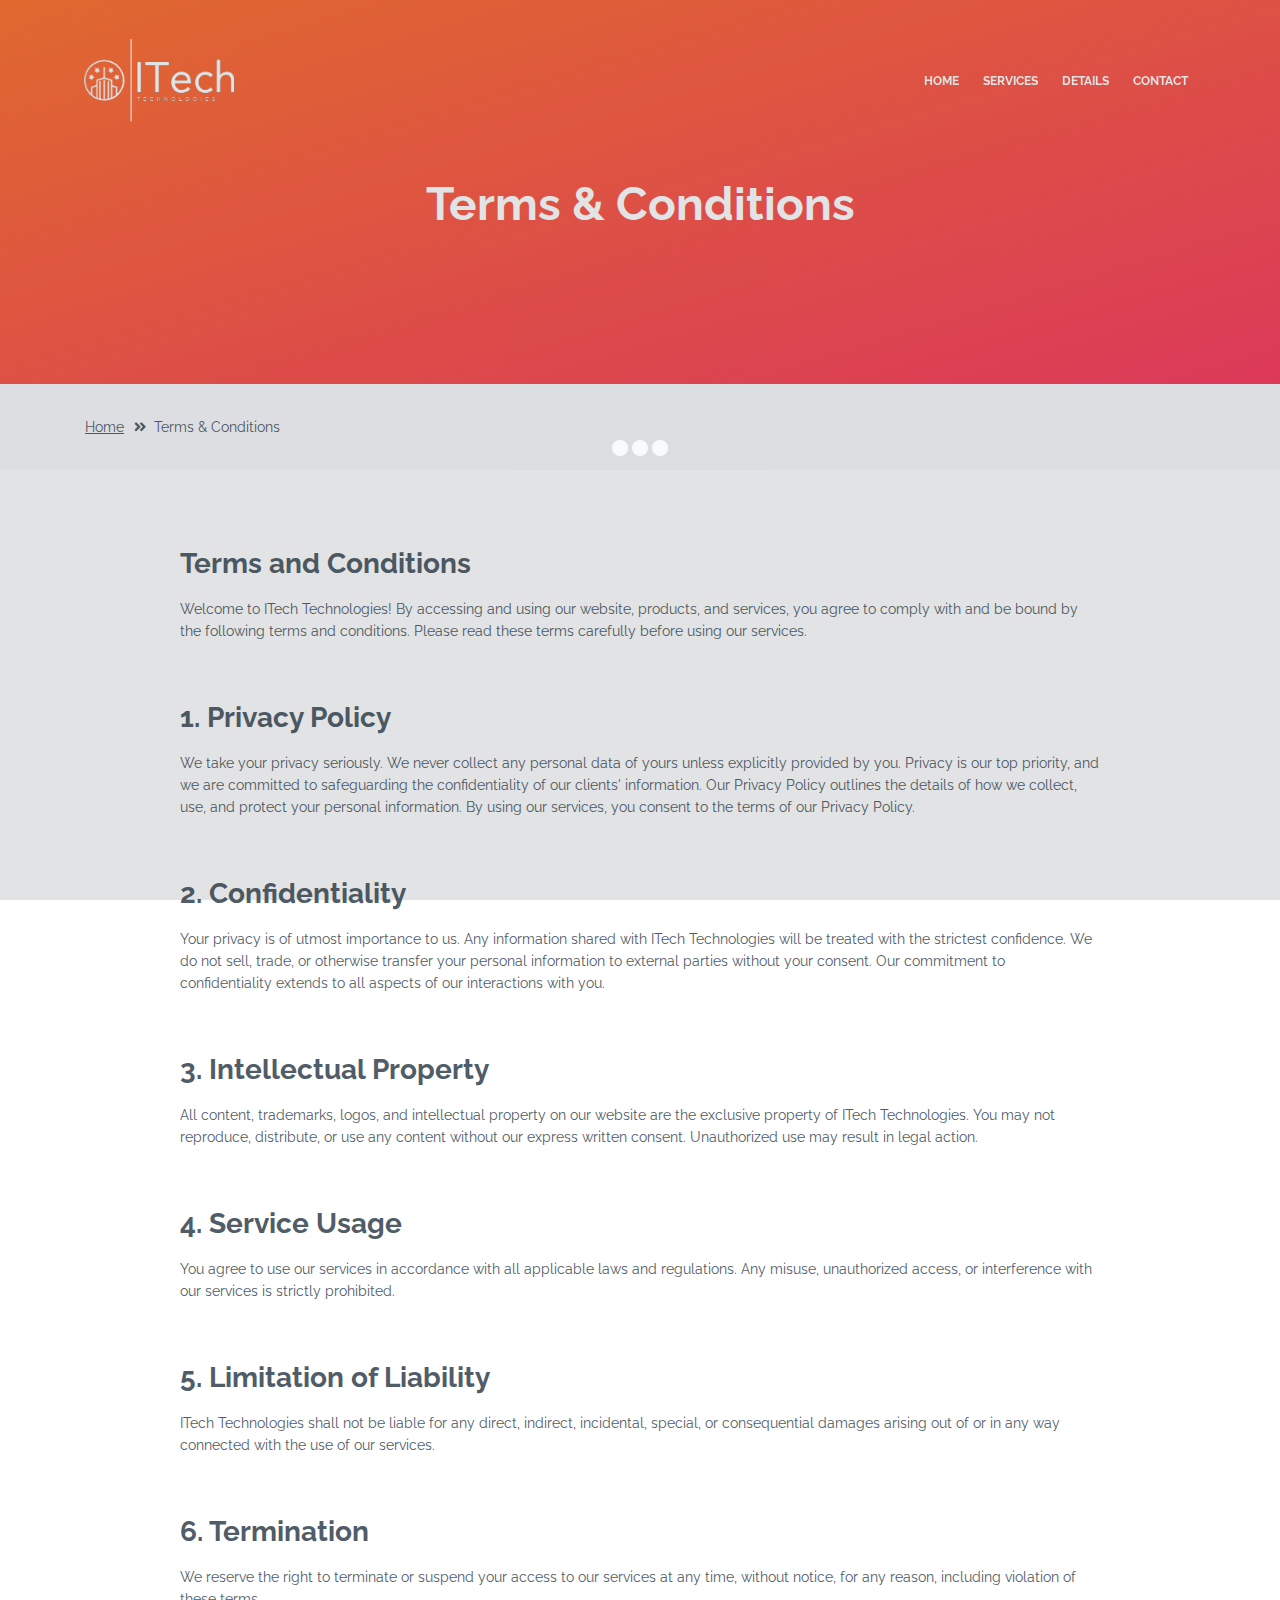
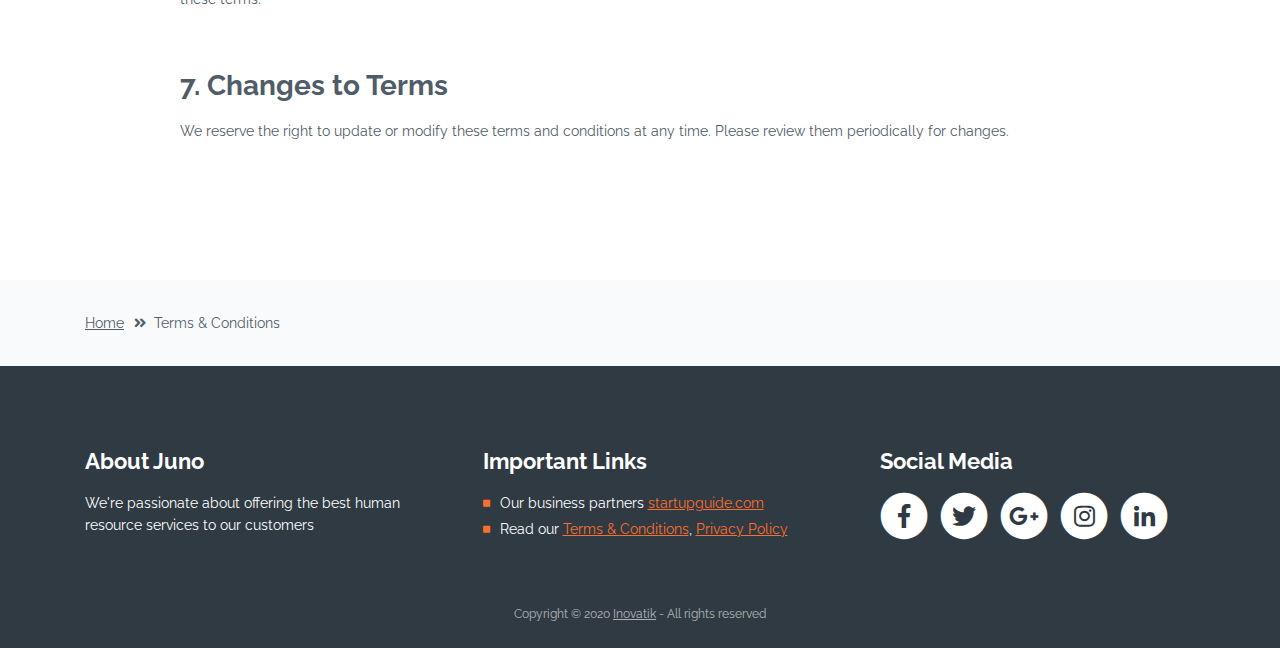
==== commit 74ee8f30: "Add files via upload" ====
--- a/terms-conditions.html
+++ b/terms-conditions.html
@@ -1,117 +1,112 @@
 <!DOCTYPE html>
-<html lang="en">
-<head>
-    <meta charset="utf-8">
-    <meta name="viewport" content="width=device-width, initial-scale=1, shrink-to-fit=no">
-    
-    <!-- SEO Meta Tags -->
-    <meta name="description" content="Juno business HTML landing page template helps you easily create efficient compact websites for businesses and present your services to the online audience.">
-    <meta name="author" content="Inovatik">
-
-    <!-- OG Meta Tags to improve the way the post looks when you share the page on LinkedIn, Facebook, Google+ -->
-	<meta property="og:site_name" content="" /> <!-- website name -->
-	<meta property="og:site" content="" /> <!-- website link -->
-	<meta property="og:title" content=""/> <!-- title shown in the actual shared post -->
-	<meta property="og:description" content="" /> <!-- description shown in the actual shared post -->
-	<meta property="og:image" content="" /> <!-- image link, make sure it's jpg -->
-	<meta property="og:url" content="" /> <!-- where do you want your post to link to -->
-	<meta property="og:type" content="article" />
-
-    <!-- Website Title -->
-    <title>Terms Conditions - Juno - Business HTML Landing Page Template</title>
-    
-    <!-- Styles -->
-    <link href="https://fonts.googleapis.com/css?family=Raleway:400,400i,700,700i&amp;subset=latin-ext" rel="stylesheet">
-    <link href="css/bootstrap.css" rel="stylesheet">
-    <link href="css/fontawesome-all.css" rel="stylesheet">
-    <link href="css/swiper.css" rel="stylesheet">
-	<link href="css/magnific-popup.css" rel="stylesheet">
-    <link href="css/styles.css" rel="stylesheet">
-	
-	<!-- Favicon  -->
-    <link rel="icon" href="images/favicon.png">
-</head>
-<body data-spy="scroll" data-target=".fixed-top">
-    
-    <!-- Preloader -->
-	<div class="spinner-wrapper">
-        <div class="spinner">
-            <div class="bounce1"></div>
-            <div class="bounce2"></div>
-            <div class="bounce3"></div>
+<html lang="en-US">
+    <head>
+        <meta charset="utf-8">
+        <meta name="viewport" content="width=device-width, initial-scale=1, shrink-to-fit=no">
+        
+        <!-- SEO Meta Tags -->
+        <meta name="description" content="Itech technologies your full service solution for your company">
+        <meta name="author" content="Itech IT Team">
+
+        <!-- OG Meta Tags to improve the way the post looks when you share the page on LinkedIn, Facebook, Google+ -->
+        <meta property="og:site_name" content="ITech Technologies" /> <!-- website name -->
+        <meta property="og:site" content="itechtechnologies.us" /> <!-- website link -->
+        <meta property="og:title" content="ITech Technologies"/> <!-- title shown in the actual shared post -->
+        <meta property="og:description" content="your full service solution for your company" /> <!-- description shown in the actual shared post -->
+        <meta property="og:image" content="images/shareImg.jpg" /> <!-- image link, make sure it's jpg -->
+        <meta property="og:url" content="itechtechnologies.us" /> <!-- where do you want your post to link to -->
+        <meta property="og:type" content="article" />
+
+        <!-- Website Title -->
+        <title>ITech Technologies - Full service solutions</title>
+        
+        <!-- Styles -->
+        <link href="https://fonts.googleapis.com/css?family=Raleway:400,400i,700,700i&amp;subset=latin-ext" rel="stylesheet">
+        <link href="css/bootstrap.css" rel="stylesheet">
+        <link href="css/fontawesome-all.css" rel="stylesheet">
+        <link href="css/swiper.css" rel="stylesheet">
+        <link href="css/magnific-popup.css" rel="stylesheet">
+        <link href="css/styles.css" rel="stylesheet">
+        
+        <!-- Favicon  -->
+        <link rel="icon" href="images/favicon.png">
+    </head>
+    <body data-spy="scroll" data-target=".fixed-top">
+        
+        <!-- Preloader -->
+        <div class="spinner-wrapper">
+            <div class="spinner">
+                <div class="bounce1"></div>
+                <div class="bounce2"></div>
+                <div class="bounce3"></div>
+            </div>
         </div>
-    </div>
-    <!-- end of preloader -->
-    
-
-    <!-- Navbar -->
-    <nav class="navbar navbar-expand-md navbar-dark navbar-custom fixed-top">
-        <!-- Text Logo - Use this if you don't have a graphic logo -->
-        <!-- <a class="navbar-brand logo-text page-scroll" href="index.html">Juno</a> -->
-
-        <!-- Image Logo -->
-        <a class="navbar-brand logo-image color" href="index.html"><img src="images/logo-color.svg" alt="alternative"></a>
-        <a class="navbar-brand logo-image white" href="index.html"><img src="images/logo-white.svg" alt="alternative"></a> 
-        
-        <!-- Mobile Menu Toggle Button -->
-        <button class="navbar-toggler" type="button" data-toggle="collapse" data-target="#navbarsExampleDefault" aria-controls="navbarsExampleDefault" aria-expanded="false" aria-label="Toggle navigation">
-            <span class="navbar-toggler-awesome fas fa-bars"></span>
-            <span class="navbar-toggler-awesome fas fa-times"></span>
-        </button>
-        <!-- end of mobile menu toggle button -->
-
-        <div class="collapse navbar-collapse" id="navbarsExampleDefault">
-            <ul class="navbar-nav ml-auto">
-                <li class="nav-item">
-                    <a class="nav-link page-scroll" href="index.html#header">HOME <span class="sr-only">(current)</span></a>
-                </li>
-                <li class="nav-item">
-                    <a class="nav-link page-scroll" href="index.html#services">SERVICES</a>
-                </li>
-                <li class="nav-item">
-                    <a class="nav-link page-scroll" href="index.html#details">DETAILS</a>
-                </li>
-                <li class="nav-item">
-                    <a class="nav-link page-scroll" href="index.html#pricing">PRICING</a>
-                </li>
-                <li class="nav-item">
-                    <a class="nav-link page-scroll" href="index.html#projects">PROJECTS</a>
-                </li>
-
-                <!-- Dropdown Menu -->          
-                <li class="nav-item dropdown">
-                    <a class="nav-link dropdown-toggle page-scroll" href="index.html#about" id="navbarDropdown" role="button" aria-haspopup="true" aria-expanded="false">ABOUT</a>
-                    <div class="dropdown-menu" aria-labelledby="navbarDropdown">
-                        <a class="dropdown-item" href="project-details.html"><span class="item-text">PROJECT DETAILS</span></a>
-                        <div class="dropdown-items-divide-hr"></div>
-                        <a class="dropdown-item" href="terms-conditions.html"><span class="item-text">TERMS CONDITIONS</span></a>
-                        <div class="dropdown-items-divide-hr"></div>
-                        <a class="dropdown-item" href="privacy-policy.html"><span class="item-text">PRIVACY POLICY</span></a>
-                    </div>
-                </li>
-                <!-- end of dropdown menu -->
-
-                <li class="nav-item">
-                    <a class="nav-link page-scroll" href="index.html#contact">CONTACT</a>
-                </li>
-            </ul>
-            <span class="nav-item social-icons">
-                <span class="fa-stack fa-lg">
-                    <a href="#your-link">
-                        <i class="fas fa-circle fa-stack-2x facebook"></i>
-                        <i class="fab fa-facebook-f fa-stack-1x"></i>
-                    </a>
-                </span>
-                <span class="fa-stack fa-lg">
-                    <a href="#your-link">
-                        <i class="fas fa-circle fa-stack-2x twitter"></i>
-                        <i class="fab fa-twitter fa-stack-1x"></i>
-                    </a>
-                </span>
-            </span>
-        </div>
-    </nav> <!-- end of navbar -->
-    <!-- end of navbar -->
+        <!-- end of preloader -->
+        
+
+        <!-- Navbar -->
+        <nav class="navbar navbar-expand-md navbar-dark navbar-custom fixed-top">
+            <!-- Text Logo - Use this if you don't have a graphic logo -->
+            <!-- <a class="navbar-brand logo-text page-scroll" href="index.html">Juno</a> -->
+
+            <!-- Image Logo -->
+            <a class="navbar-brand logo-image color" href="index.html"><img src="images/logo-color.png" alt="alternative"></a>
+            <a class="navbar-brand logo-image white" href="index.html"><img src="images/logo-white.png" alt="alternative"></a> 
+            
+            <!-- Mobile Menu Toggle Button -->
+            <button class="navbar-toggler" type="button" data-toggle="collapse" data-target="#navbarsExampleDefault" aria-controls="navbarsExampleDefault" aria-expanded="false" aria-label="Toggle navigation">
+                <span class="navbar-toggler-awesome fas fa-bars"></span>
+                <span class="navbar-toggler-awesome fas fa-times"></span>
+            </button>
+            <!-- end of mobile menu toggle button -->
+
+            <div class="collapse navbar-collapse" id="navbarsExampleDefault">
+                <ul class="navbar-nav ml-auto">
+                    <li class="nav-item">
+                        <a class="nav-link page-scroll" href="index.html#header">HOME <span class="sr-only">(current)</span></a>
+                    </li>
+                    <li class="nav-item">
+                        <a class="nav-link page-scroll" href="index.html#services">SERVICES</a>
+                    </li>
+                    <li class="nav-item">
+                        <a class="nav-link page-scroll" href="index.html#details">DETAILS</a>
+                    </li>
+
+                    <!-- Dropdown Menu -->          
+                    <!-- <li class="nav-item dropdown">
+                        <a class="nav-link dropdown-toggle page-scroll" href="#about" id="navbarDropdown" role="button" aria-haspopup="true" aria-expanded="false">ABOUT</a>
+                        <div class="dropdown-menu" aria-labelledby="navbarDropdown">
+                            <a class="dropdown-item" href="project-details.html"><span class="item-text">PROJECT DETAILS</span></a>
+                            <div class="dropdown-items-divide-hr"></div>
+                            <a class="dropdown-item" href="terms-conditions.html"><span class="item-text">TERMS CONDITIONS</span></a>
+                            <div class="dropdown-items-divide-hr"></div>
+                            <a class="dropdown-item" href="privacy-policy.html"><span class="item-text">PRIVACY POLICY</span></a>
+                        </div>
+                    </li> -->
+                    <!-- end of dropdown menu -->
+
+                    <li class="nav-item">
+                        <a class="nav-link page-scroll" href="index.html#contact">CONTACT</a>
+                    </li>
+                </ul>
+                <!-- SOCIAL MEDIA ELEMENTS -->
+                <!-- <span class="nav-item social-icons">
+                    <span class="fa-stack">
+                        <a href="#your-link">
+                            <i class="fas fa-circle fa-stack-2x"></i>
+                            <i class="fab fa-facebook-f fa-stack-1x"></i>
+                        </a>
+                    </span>
+                    <span class="fa-stack">
+                        <a href="#your-link">
+                            <i class="fas fa-circle fa-stack-2x"></i>
+                            <i class="fab fa-twitter fa-stack-1x"></i>
+                        </a>
+                    </span>
+                </span> -->
+            </div>
+        </nav> <!-- end of navbar -->
+        <!-- end of navbar -->
 
 
     <!-- Header -->
@@ -148,58 +143,37 @@
             <div class="row">
                 <div class="col-lg-10 offset-lg-1">
                     <div class="text-container">
-                        <h3>Limitations Of Liability</h3>
-                        <p>Juno also automatically collects and receives certain information from your computer or mobile device, including the activities you perform on our Website, the Platforms, and the Applications, the type of hardware and software you are using (for example, your operating system or browser), and information obtained from cookies. For example, each time you visit the Website or otherwise use the Services, we automatically collect your IP address, browser and device type, access times, the web page from which you came, the regions from which you navigate the web page, and the web page(s) you access (as applicable).</p>
-                        <p>When you first register for a Juno account, and when you use the Services, we collect some <a class="orange" href="#your-link">Personal Information</a> about you such as:</p>
-                        <ul class="list-unstyled li-space-lg indent">
-                            <li class="media">
-                                <i class="fas fa-square"></i>
-                                <div class="media-body">The geographic area where you use your computer and mobile devices</div>
-                            </li>
-                            <li class="media">
-                                <i class="fas fa-square"></i>
-                                <div class="media-body">Your full name, username, and email address and other contact details</div>
-                            </li>
-                            <li class="media">
-                                <i class="fas fa-square"></i>
-                                <div class="media-body">A unique Juno user ID (an alphanumeric string) which is assigned to you upon registration</div>
-                            </li>
-                            <li class="media">
-                                <i class="fas fa-square"></i>
-                                <div class="media-body">Other optional information as part of your account profile</div>
-                            </li>
-                            <li class="media">
-                                <i class="fas fa-square"></i>
-                                <div class="media-body">Your IP Address and, when applicable, timestamp related to your consent and confirmation of consent</div>
-                            </li>
-                            <li class="media">
-                                <i class="fas fa-square"></i>
-                                <div class="media-body">Other information submitted by you or your organizational representatives via various methods</div>
-                            </li>
-                        </ul>
-                    </div> <!-- end of text-container -->
-                    
-                    <div class="text-container">
-                        <h3>Terms And Conditions</h3>
-                        <p>Under no circumstances shall Juno be liable for any direct, indirect, special, incidental or consequential damages, including, but not limited to, loss of data or profit, arising out of the use, or the inability to use, the materials on this site, even if Juno or an authorized representative has been advised of the possibility of such damages. If your use of materials from this site results in the need for servicing, repair or correction of equipment or data, you assume any costs thereof.</p>
-                    </div> <!-- end of text-container -->
-
-                    <div class="text-container">
-                        <h3>License Types & Template Usage</h3>
-                        <p>All our templates inherit the GNU general public license from HTML. All .PSD & CSS files are packaged separately and are not licensed under the GPL 2.0. Instead, these files inherit Juno Personal Use License. These files are given to all Clients on a personal use basis. You may not offer them, <a class="orange" href="#your-link">modified or unmodified</a>, for redistribution or resale of any kind. You can’t use one of our themes on a HTML domain. More on HTML Vs CSS, you can read here. You can use our templates do develop sites for your clients.</p>
-                        <p>Services help our customers promote their products and services, marketing and advertising; engaging audiences; scheduling and publishing messages; and analyze the results.</p>
-                    </div> <!-- end of text-container -->
-
-                    <div class="text-container">
-                        <h3>Designer Membership And How It Applies</h3>
-                        <p>By using any of the Services, or submitting or collecting any Personal Information via the Services, you consent to the collection, transfer, storage disclosure, and use of your Personal Information in the manner set out in this Privacy Policy. If you do not consent to the use of your Personal Information in these ways, please stop using the Services.</p>
-                    </div> <!-- end of text-container -->
-                    
-                    <div class="text-container last">
-                        <h3>Assets Used In The Live Preview Content</h3>
-                        <p>Juno Landing Page uses tracking technology on the landing page, in the Applications, and in the Platforms, including mobile application identifiers and a unique Hootsuite user ID to help us recognize you across different Services, to monitor usage and web traffic routing for the Services, and to customize and improve the Services. By visiting Juno or using the Services you agree to the use of cookies in your browser and HTML-based emails. Cookies are small text files placed on your device when you visit a <a class="orange" href="#your-link">web site</a> in order to track use of the site and to improve your user experience.</p>
-                        <a class="btn-outline-reg" href="index.html">BACK</a>
-                    </div> <!-- end of text-container -->
+                        <h3>Terms and Conditions</h3>
+                        <p>Welcome to ITech Technologies! By accessing and using our website, products, and services, you agree to comply with and be bound by the following terms and conditions. Please read these terms carefully before using our services.</p>
+                    </div>
+                    <div class="text-container">
+                        <h3>1. Privacy Policy</h3>
+                        <p>We take your privacy seriously. We never collect any personal data of yours unless explicitly provided by you. Privacy is our top priority, and we are committed to safeguarding the confidentiality of our clients' information. Our Privacy Policy outlines the details of how we collect, use, and protect your personal information. By using our services, you consent to the terms of our Privacy Policy.</p>
+                    </div>
+                    <div class="text-container">
+                        <h3>2. Confidentiality</h3>
+                        <p>Your privacy is of utmost importance to us. Any information shared with ITech Technologies will be treated with the strictest confidence. We do not sell, trade, or otherwise transfer your personal information to external parties without your consent. Our commitment to confidentiality extends to all aspects of our interactions with you.</p>
+                    </div>
+                    <div class="text-container">
+                        <h3>3. Intellectual Property</h3>
+                        <p>All content, trademarks, logos, and intellectual property on our website are the exclusive property of ITech Technologies. You may not reproduce, distribute, or use any content without our express written consent. Unauthorized use may result in legal action.</p>
+                    </div>
+                    <div class="text-container">
+                        <h3>4. Service Usage</h3>
+                        <p>You agree to use our services in accordance with all applicable laws and regulations. Any misuse, unauthorized access, or interference with our services is strictly prohibited.</p>
+                    </div>
+                    <div class="text-container">
+                        <h3>5. Limitation of Liability</h3>
+                        <p>ITech Technologies shall not be liable for any direct, indirect, incidental, special, or consequential damages arising out of or in any way connected with the use of our services.</p>
+                    </div>
+                    <div class="text-container">
+                        <h3>6. Termination</h3>
+                        <p>We reserve the right to terminate or suspend your access to our services at any time, without notice, for any reason, including violation of these terms.</p>
+                    </div>
+                    <div class="text-container">
+                        <h3>7. Changes to Terms</h3>
+                        <p>We reserve the right to update or modify these terms and conditions at any time. Please review them periodically for changes.</p>
+                    </div>
                 </div>
             </div> <!-- end of row -->
         </div> <!-- end of container -->
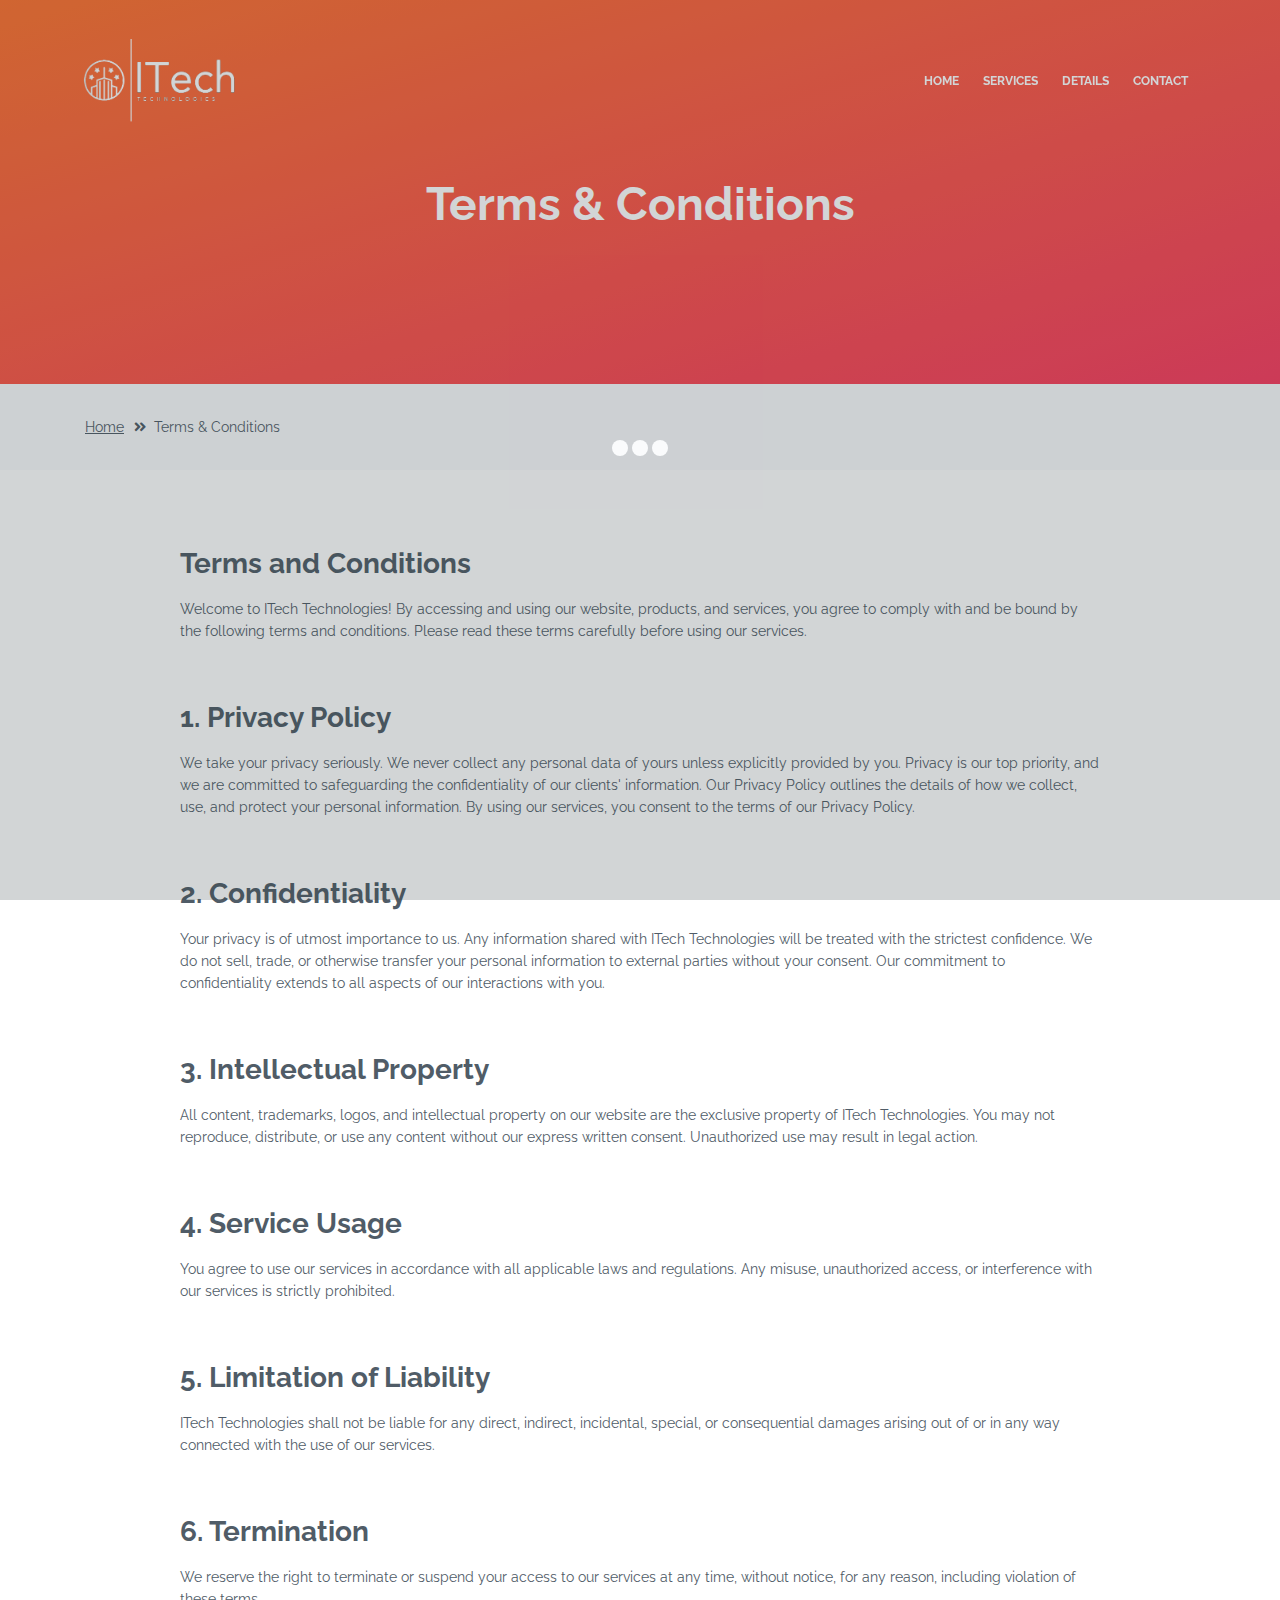
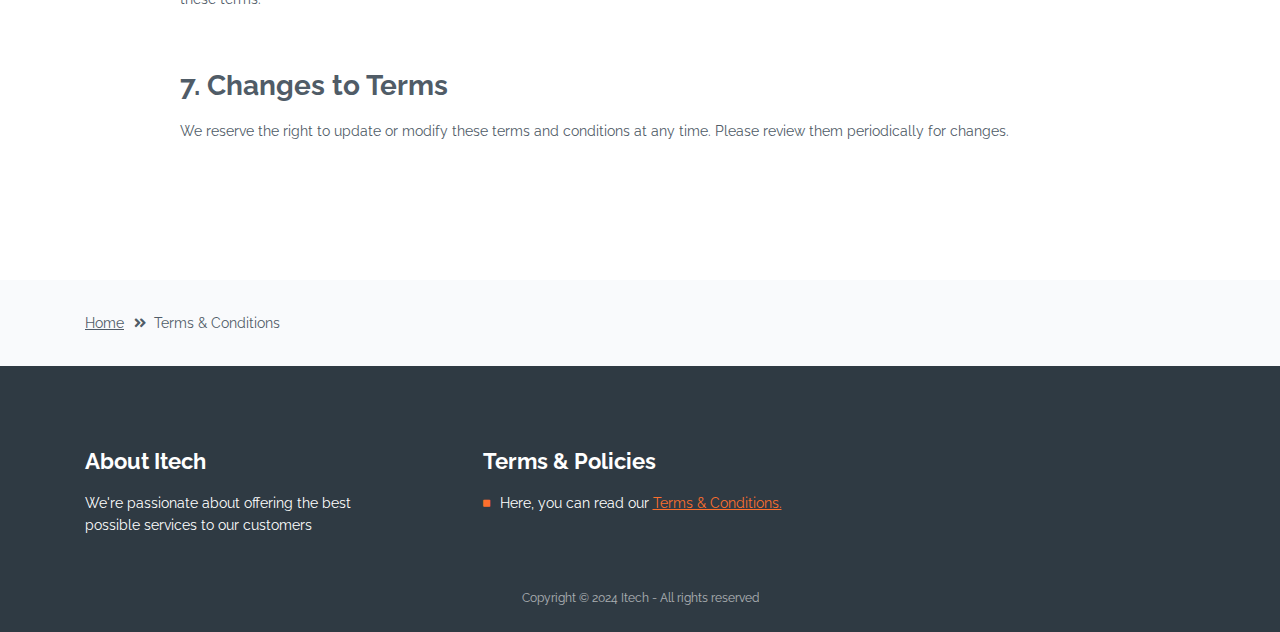
==== commit a9a20f96: "Add files via upload" ====
--- a/terms-conditions.html
+++ b/terms-conditions.html
@@ -202,60 +202,57 @@
             <div class="row">
                 <div class="col-md-4">
                     <div class="footer-col">
-                        <h4>About Juno</h4>
-                        <p>We're passionate about offering the best human resource services to our customers</p>
+                        <h4>About Itech</h4>
+                        <p>We're passionate about offering the best possible services to our customers</p>
                     </div>
                 </div> <!-- end of col -->
                 <div class="col-md-4">
                     <div class="footer-col middle">
-                        <h4>Important Links</h4>
+                        <h4>Terms & Policies</h4>
                         <ul class="list-unstyled li-space-lg">
                             <li class="media">
                                 <i class="fas fa-square"></i>
-                                <div class="media-body">Our business partners <a class="orange" href="#your-link">startupguide.com</a></div>
-                            </li>
-                            <li class="media">
-                                <i class="fas fa-square"></i>
-                                <div class="media-body">Read our <a class="orange" href="terms-conditions.html">Terms & Conditions</a>, <a class="orange" href="privacy-policy.html">Privacy Policy</a></div>
+                                <div class="media-body">Here, you can read our <a class="orange" href="terms-conditions.html">Terms & Conditions.</a></div>
                             </li>
                         </ul>
                     </div>
                 </div> <!-- end of col -->
-                <div class="col-md-4">
+                <!-- <div class="col-md-4">
                     <div class="footer-col last">
                         <h4>Social Media</h4>
-                        <span class="fa-stack fa-lg">
+                        <span class="fa-stack">
                             <a href="#your-link">
                                 <i class="fas fa-circle fa-stack-2x"></i>
                                 <i class="fab fa-facebook-f fa-stack-1x"></i>
                             </a>
                         </span>
-                        <span class="fa-stack fa-lg">
+                        <span class="fa-stack">
                             <a href="#your-link">
                                 <i class="fas fa-circle fa-stack-2x"></i>
                                 <i class="fab fa-twitter fa-stack-1x"></i>
                             </a>
                         </span>
-                        <span class="fa-stack fa-lg">
+                        <span class="fa-stack">
                             <a href="#your-link">
                                 <i class="fas fa-circle fa-stack-2x"></i>
                                 <i class="fab fa-google-plus-g fa-stack-1x"></i>
                             </a>
                         </span>
-                        <span class="fa-stack fa-lg">
+                        <span class="fa-stack">
                             <a href="#your-link">
                                 <i class="fas fa-circle fa-stack-2x"></i>
                                 <i class="fab fa-instagram fa-stack-1x"></i>
                             </a>
                         </span>
-                        <span class="fa-stack fa-lg">
+                        <span class="fa-stack">
                             <a href="#your-link">
                                 <i class="fas fa-circle fa-stack-2x"></i>
                                 <i class="fab fa-linkedin-in fa-stack-1x"></i>
                             </a>
                         </span>
                     </div> 
-                </div> <!-- end of col -->
+                </div> -->
+                 <!-- end of col -->
             </div> <!-- end of row -->
         </div> <!-- end of container -->
     </div> <!-- end of footer -->  
@@ -267,13 +264,12 @@
         <div class="container">
             <div class="row">
                 <div class="col-lg-12">
-                    <p class="p-small">Copyright © 2020 <a class="white" href="https://inovatik.com">Inovatik</a> - All rights reserved</p>
+                    <p class="p-small">Copyright © 2024 <a class="white">Itech</a> - All rights reserved</p>
                 </div> <!-- end of col -->
             </div> <!-- enf of row -->
         </div> <!-- end of container -->
     </div> <!-- end of copyright --> 
     <!-- end of copyright -->
-
 	
     <!-- Scripts -->
     <script src="js/jquery.min.js"></script> <!-- jQuery for Bootstrap's JavaScript plugins -->
